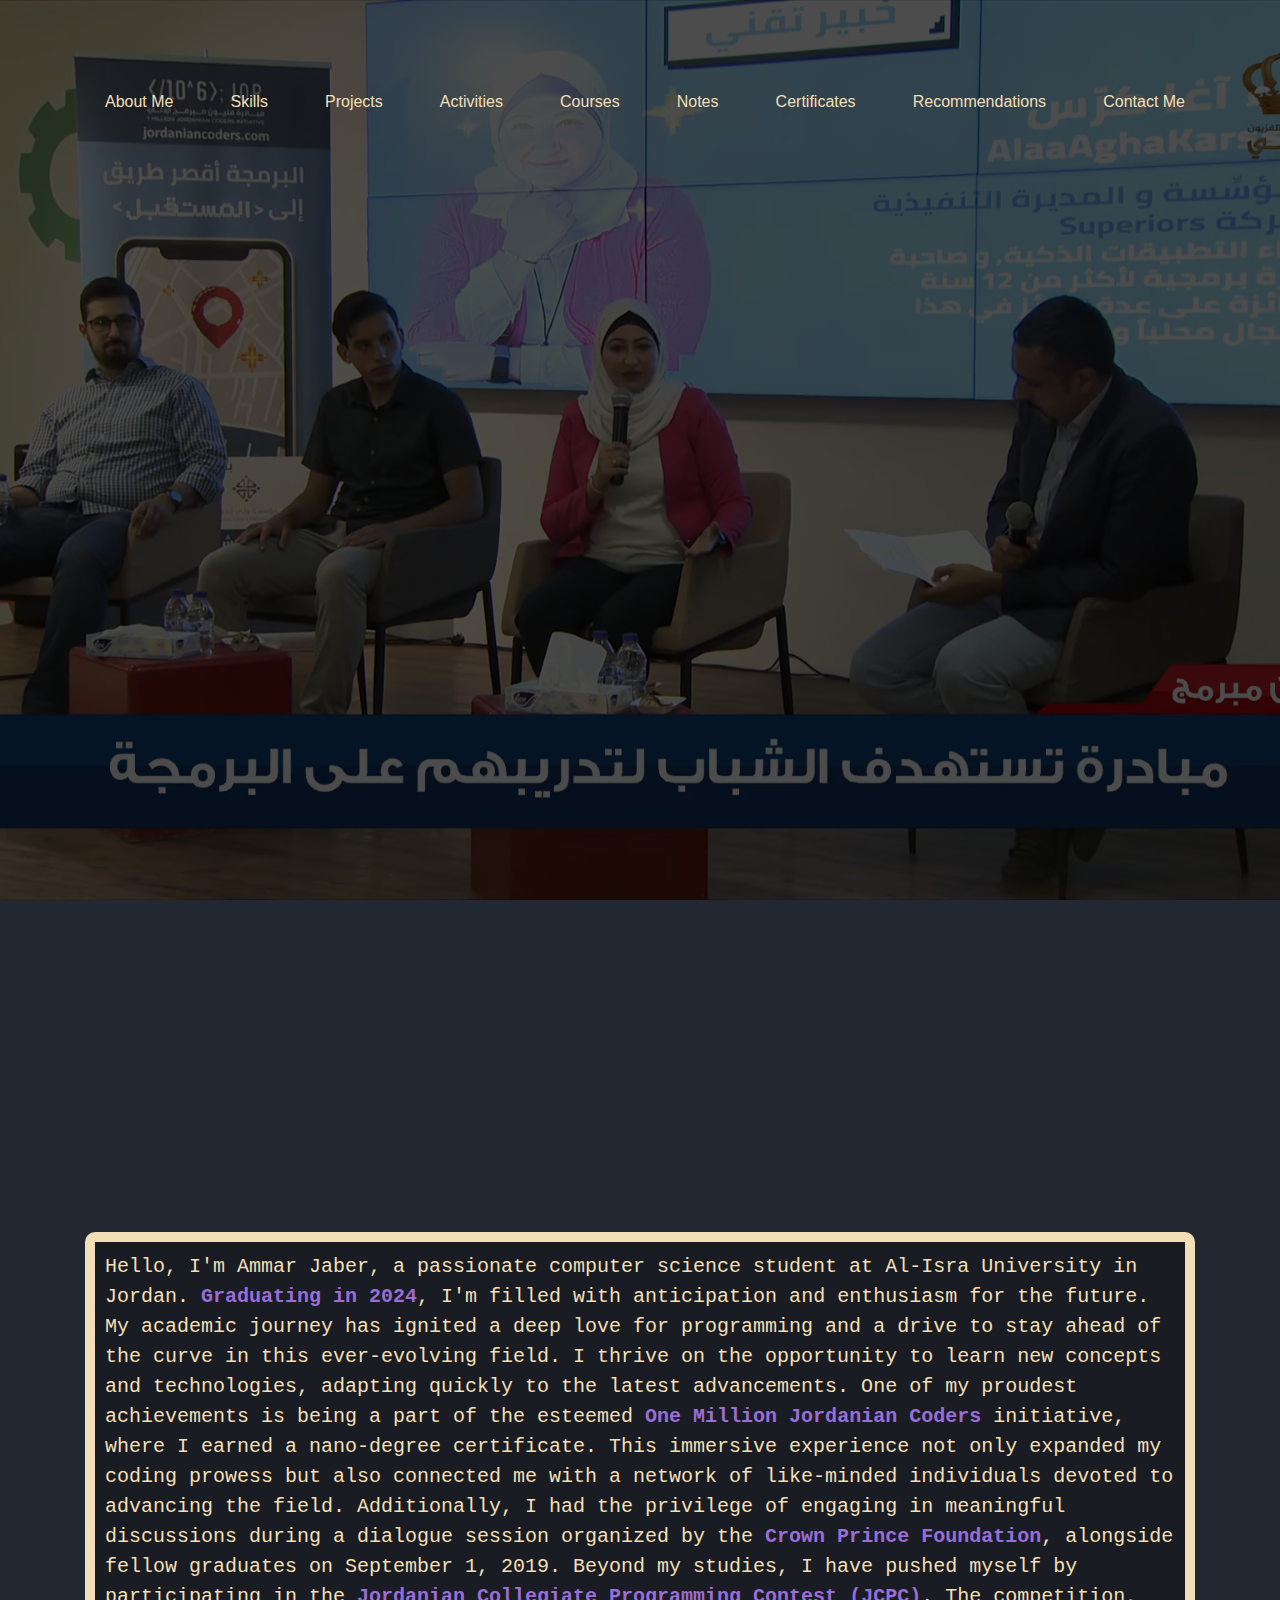
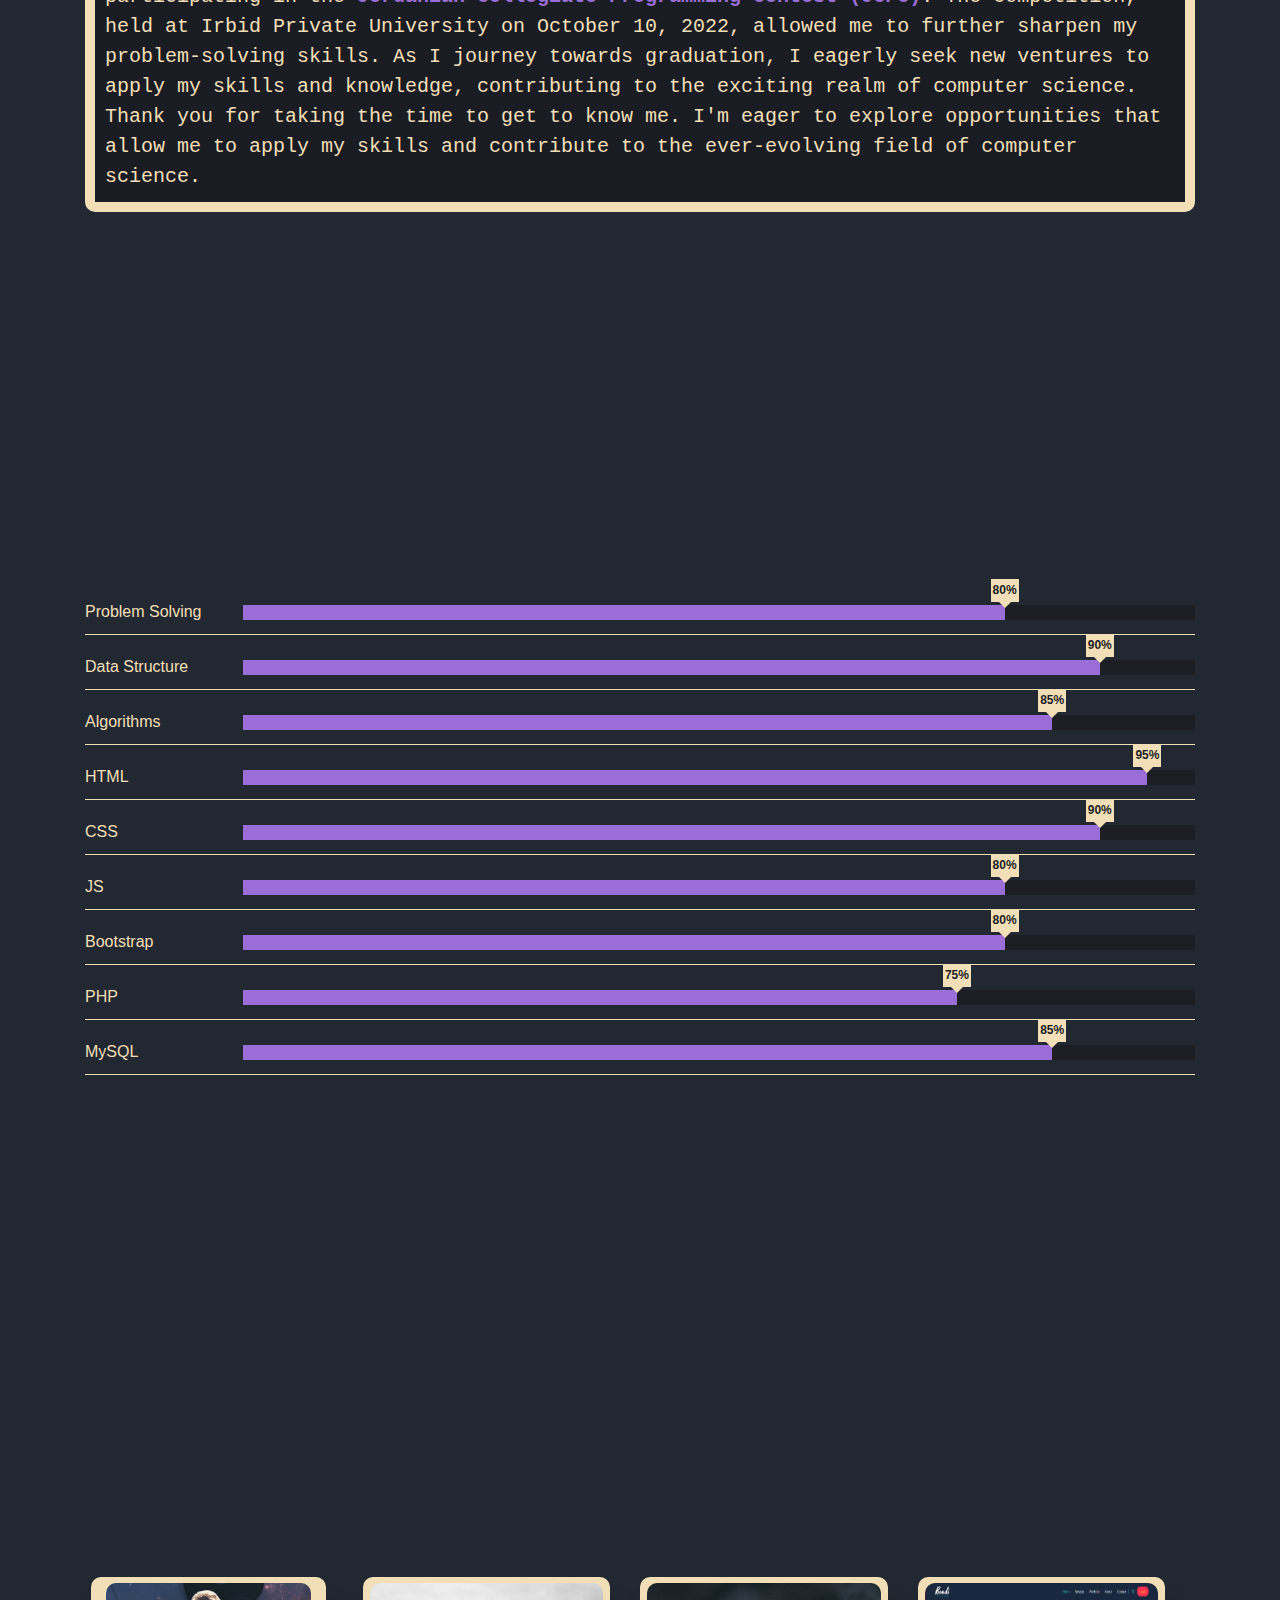
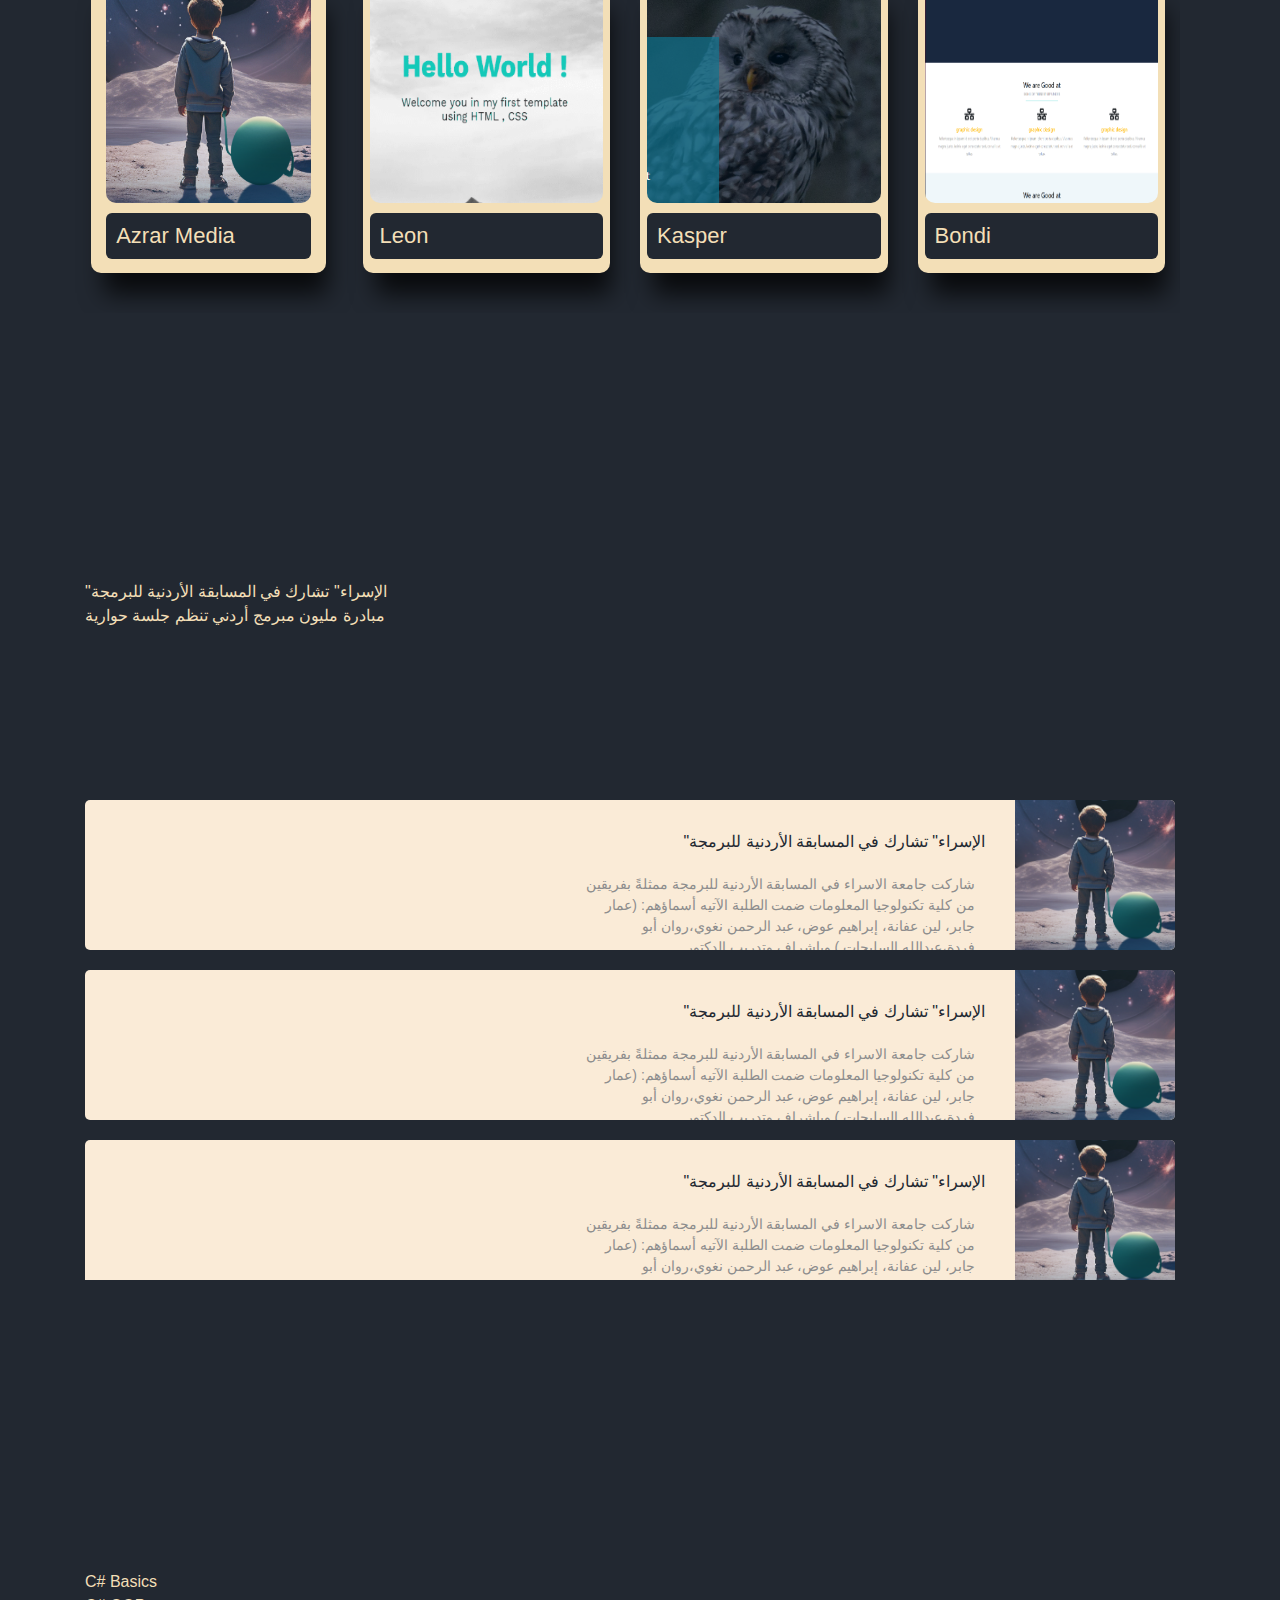
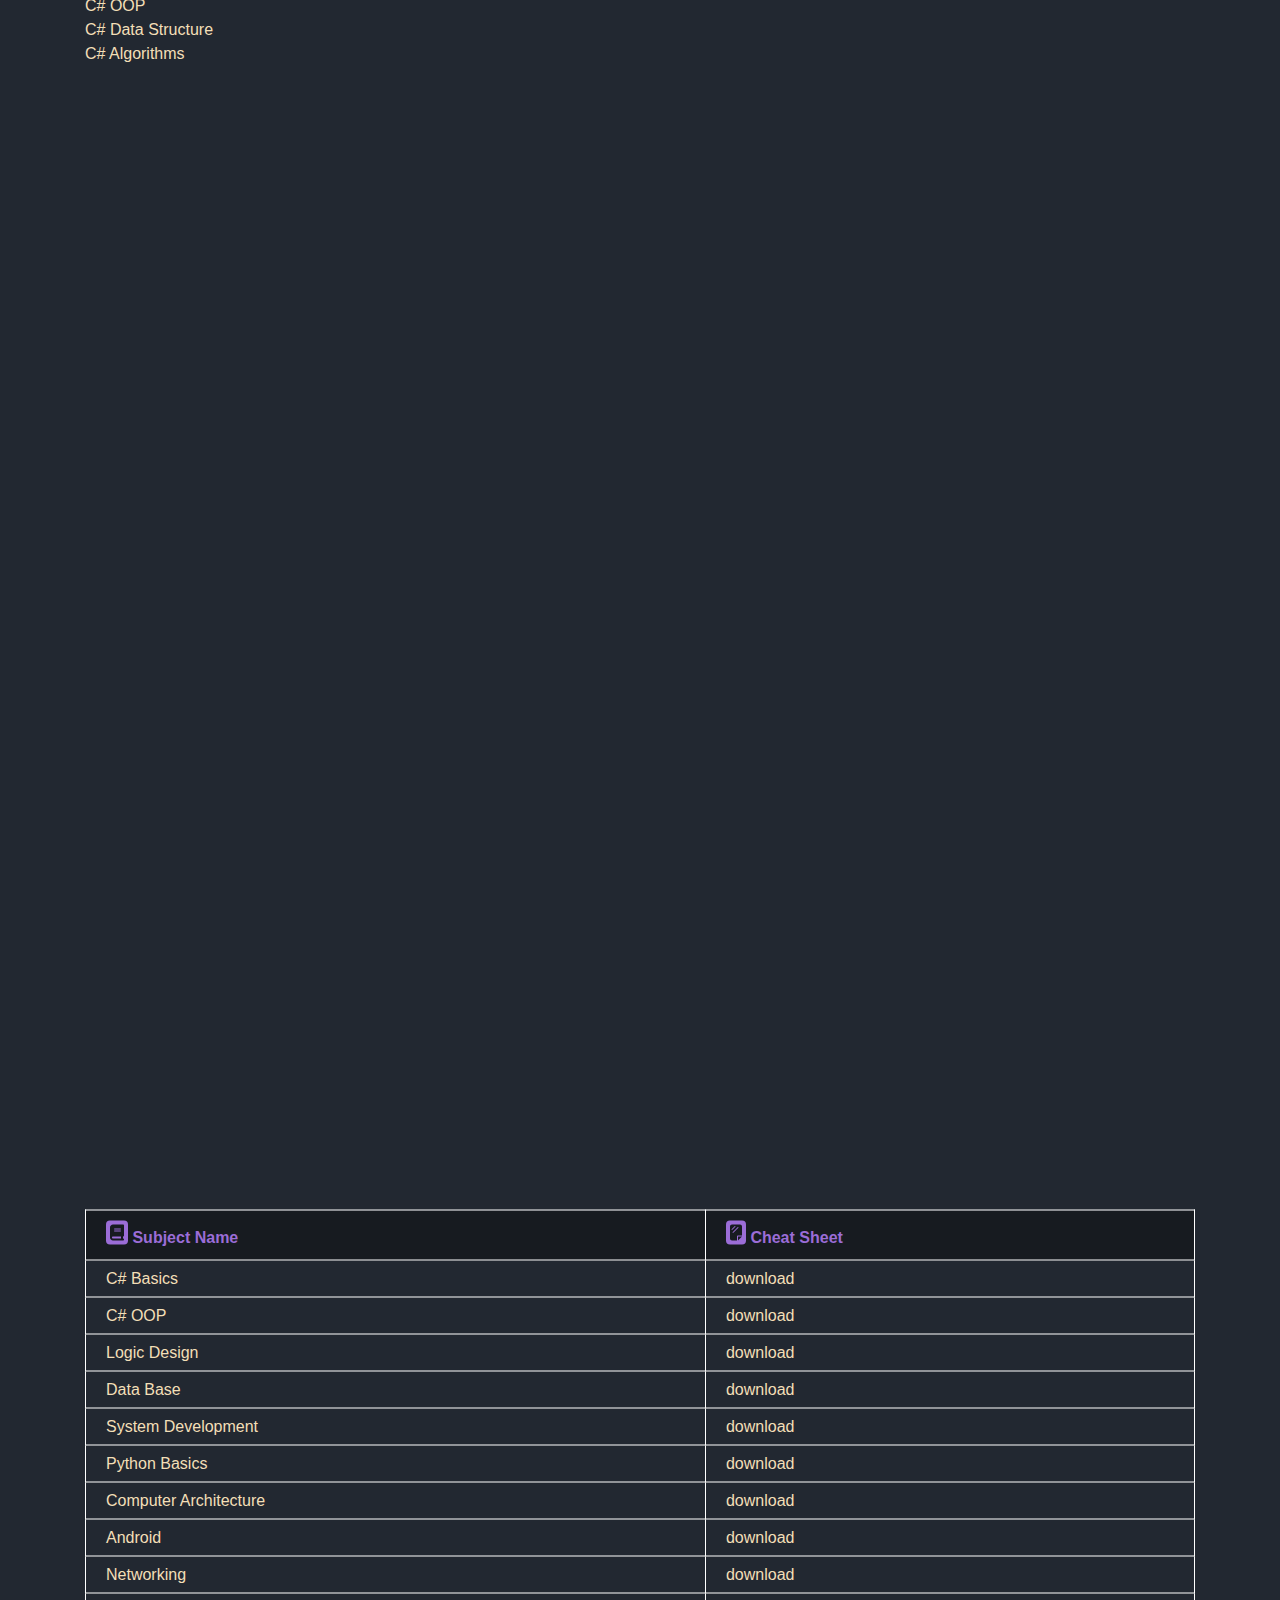
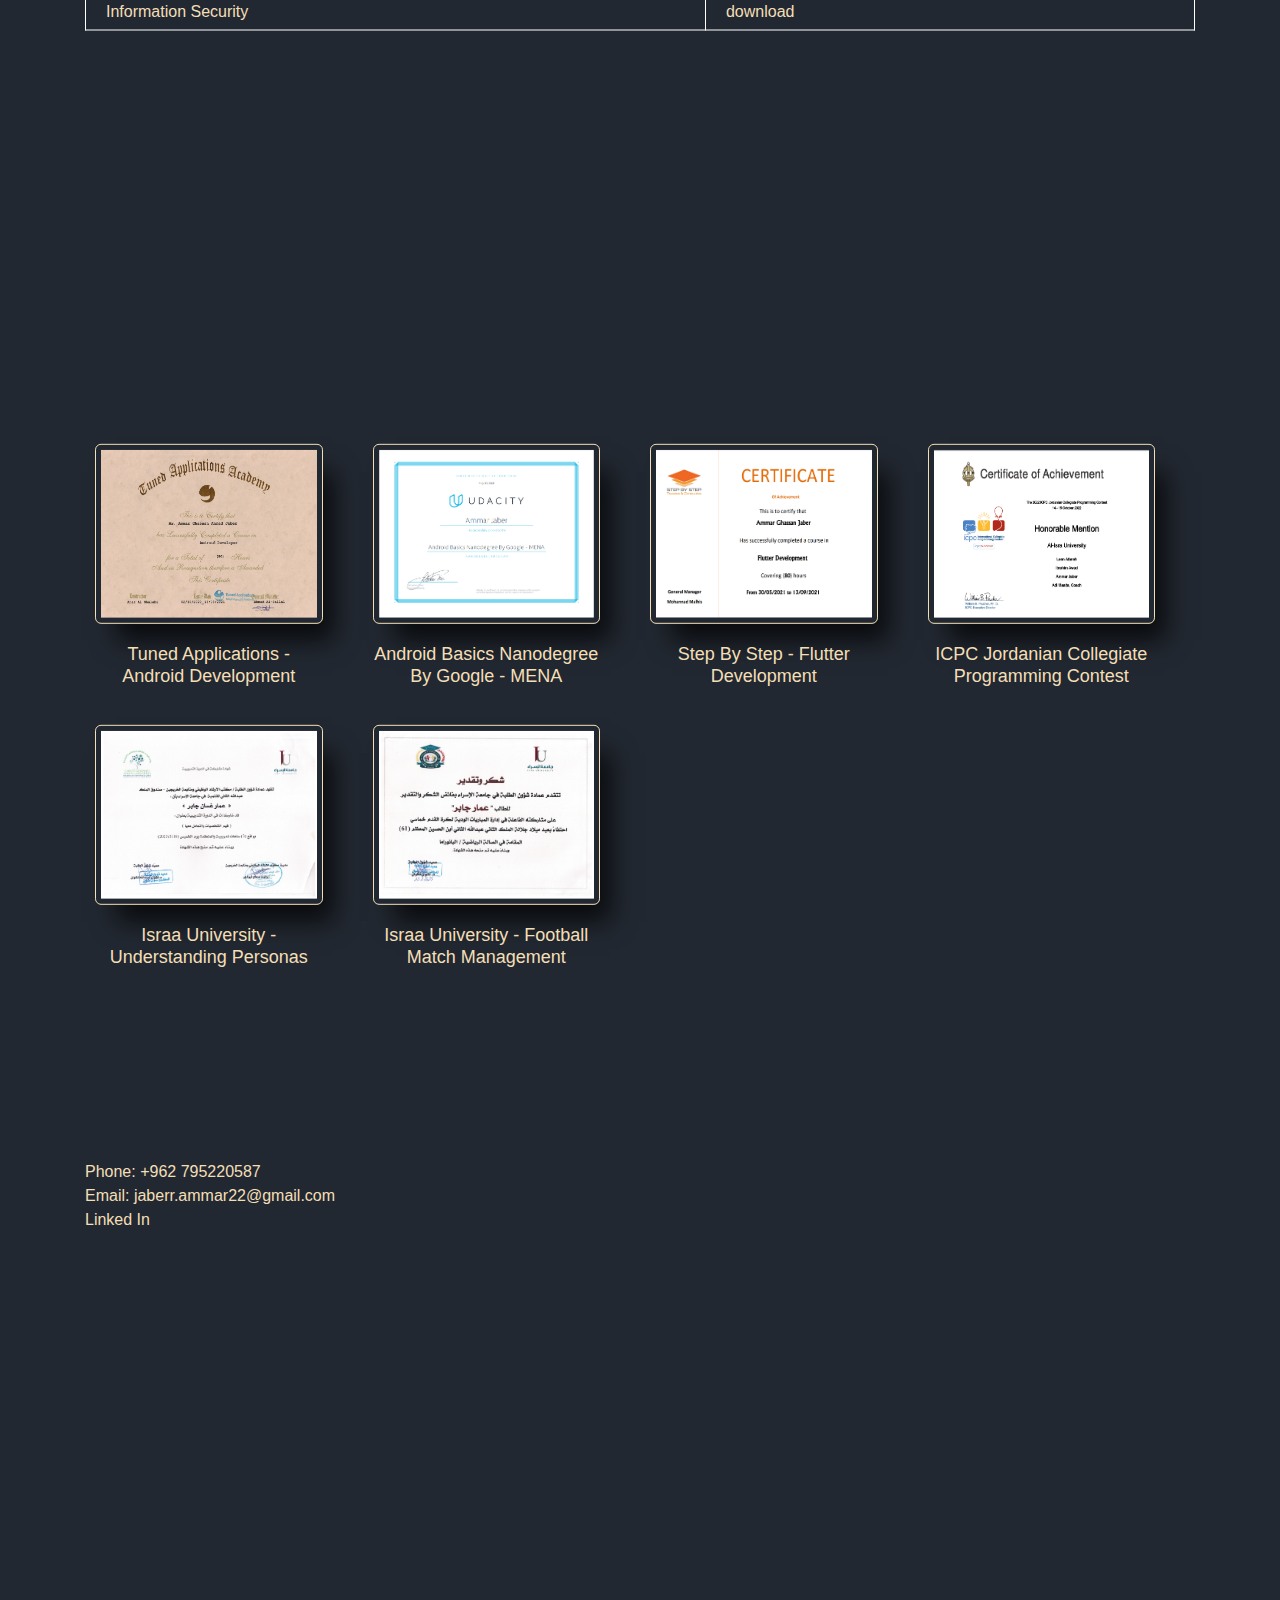
==== index.html @ 4c83b0de "add files" ====
<!DOCTYPE html>
<html lang="en" dir="ltr">
  <head>
    <meta charset="UTF-8" />
    <meta name="viewport" content="width=device-width, initial-scale=1.0" />
    <!-- Global -->
    <link rel="stylesheet" href="./css/global.css" />
    <!-- Header -->
    <link rel="stylesheet" href="./css/header/header.css" />
    <!-- Sections -->
    <link rel="stylesheet" href="./css/sections/about-me.css" />
    <link rel="stylesheet" href="./css/sections/activities.css" />
    <link rel="stylesheet" href="./css/sections/certificates.css" />
    <link rel="stylesheet" href="./css/sections/contact-me.css" />
    <link rel="stylesheet" href="./css/sections/courses.css" />
    <link rel="stylesheet" href="./css/sections/notes.css" />
    <link rel="stylesheet" href="./css/sections/projects.css" />
    <link rel="stylesheet" href="./css/sections/skills.css" />
    <!-- Bootstrap -->
    <link rel="stylesheet" href="./css/bootstrap/bootstrap.min.css" />
    <link rel="stylesheet" href="./css/bootstrap/bootstrap.min.css.map" />
    <!-- Font Awesome -->
    <link rel="stylesheet" href="./css/font-awesom/all.min.css" />
    <!-- Google Fonts -->
    <link rel="preconnect" href="https://fonts.googleapis.com" />
    <link rel="preconnect" href="https://fonts.gstatic.com" crossorigin />
    <link
      href="https://fonts.googleapis.com/css2?family=Titillium+Web:wght@200;300;400;600;700;900&display=swap"
      rel="stylesheet"
    />
    <title>Ammar Jaber</title>
  </head>
  <body>
    <div class="header">
      <div class="image-slider">
        <div class="overlay"></div>
      </div>
      <ul class="menu container">
        <li onclick="currentSection(this)">
          <a href="#about-me">About Me</a>
        </li>
        <li onclick="currentSection(this)">
          <a href="/index.html#skills">Skills</a>
        </li>
        <li onclick="currentSection(this)">
          <a href="/index.html#projects">Projects</a>
        </li>
        <li onclick="currentSection(this)">
          <a href="/index.html#activities">Activities</a>
        </li>
        <li onclick="currentSection(this)">
          <a href="/index.html#courses">Courses</a>
        </li>
        <li onclick="currentSection(this)">
          <a href="/index.html#notes">Notes</a>
        </li>
        <li onclick="currentSection(this)">
          <a href="/index.html#certificates">Certificates</a>
        </li>
        <li onclick="currentSection(this)">
          <a href="/index.html#recommendations">Recommendations</a>
        </li>
        <li onclick="currentSection(this)">
          <a href="/index.html#contact-me">Contact Me</a>
        </li>
      </ul>
      <div class="menu-icon-cont">
        <span class="menu-icon">
          <i
            class="menu-icon-i fa-solid fa-bars fa-xl"
            onclick="openMenu(this)"
          ></i>
        </span>
        <ul class="phone-menu container">
          <li onclick="closeMenu()">
            <a class="active" href="/index.html#about-me">About Me</a>
          </li>
          <li onclick="closeMenu()"><a href="/index.html#skills">Skills</a></li>
          <li onclick="closeMenu()">
            <a href="/index.html#activities">Activities</a>
          </li>
          <li onclick="closeMenu()">
            <a href="/index.html#projects">Projects</a>
          </li>
          <li onclick="closeMenu()">
            <a href="/index.html#courses">Courses</a>
          </li>
          <li onclick="closeMenu()"><a href="/index.html#notes">Notes</a></li>
          <li onclick="closeMenu()">
            <a href="/index.html#certificates">Certificates</a>
          </li>
          <li onclick="closeMenu()">
            <a href="/index.html#recommendations">Recommendations</a>
          </li>
          <li onclick="closeMenu()">
            <a href="/index.html#contact-me">Contact Me</a>
          </li>
        </ul>
      </div>

      <div class="container"></div>
    </div>
    <div class="container">
      <div class="content">
        <div class="about-me" id="about-me">
          <code>
            <p>
              Hello, I'm Ammar Jaber, a passionate computer science student at
              Al-Isra University in Jordan.
              <span><b>Graduating in 2024</b></span
              >, I'm filled with anticipation and enthusiasm for the future. My
              academic journey has ignited a deep love for programming and a
              drive to stay ahead of the curve in this ever-evolving field. I
              thrive on the opportunity to learn new concepts and technologies,
              adapting quickly to the latest advancements. One of my proudest
              achievements is being a part of the esteemed
              <span><b>One Million Jordanian Coders</b></span> initiative, where
              I earned a nano-degree certificate. This immersive experience not
              only expanded my coding prowess but also connected me with a
              network of like-minded individuals devoted to advancing the field.
              Additionally, I had the privilege of engaging in meaningful
              discussions during a dialogue session organized by the
              <span><b>Crown Prince Foundation</b></span
              >, alongside fellow graduates on September 1, 2019. Beyond my
              studies, I have pushed myself by participating in the
              <span><b>Jordanian Collegiate Programming Contest (JCPC)</b></span
              >. The competition, held at Irbid Private University on October
              10, 2022, allowed me to further sharpen my problem-solving skills.
              As I journey towards graduation, I eagerly seek new ventures to
              apply my skills and knowledge, contributing to the exciting realm
              of computer science. Thank you for taking the time to get to know
              me. I'm eager to explore opportunities that allow me to apply my
              skills and contribute to the ever-evolving field of computer
              science.
            </p>
          </code>
        </div>
        <div class="skills" id="skills">
          <div class="inner-skills">
            <div class="skill-row">
              <div class="skill-name">Problem Solving</div>
              <div class="skill">
                <div class="skill-range-1"></div>
              </div>
            </div>
            <div class="skill-row">
              <div class="skill-name">Data Structure</div>
              <div class="skill">
                <div class="skill-range-2"></div>
              </div>
            </div>
            <div class="skill-row">
              <div class="skill-name">Algorithms</div>
              <div class="skill">
                <div class="skill-range-3"></div>
              </div>
            </div>
            <div class="skill-row">
              <div class="skill-name">HTML</div>
              <div class="skill">
                <div class="skill-range-4"></div>
              </div>
            </div>
            <div class="skill-row">
              <div class="skill-name">CSS</div>
              <div class="skill">
                <div class="skill-range-5"></div>
              </div>
            </div>
            <div class="skill-row">
              <div class="skill-name">JS</div>
              <div class="skill">
                <div class="skill-range-6"></div>
              </div>
            </div>
            <div class="skill-row">
              <div class="skill-name">Bootstrap</div>
              <div class="skill">
                <div class="skill-range-7"></div>
              </div>
            </div>
            <div class="skill-row">
              <div class="skill-name">PHP</div>
              <div class="skill">
                <div class="skill-range-8"></div>
              </div>
            </div>
            <div class="skill-row">
              <div class="skill-name">MySQL</div>
              <div class="skill">
                <div class="skill-range-9"></div>
              </div>
            </div>
          </div>
        </div>
        <div class="projects" id="projects">
          <div class="inner-projects">
            <div class="row">
              <div
                onclick="projectClicked('https://fanciful-brigadeiros-0fa42f.netlify.app')"
                class="project-card col-xl-3 col-lg-4 col-md-6 col-sm-6 col-12"
              >
                <div class="inner-project-card container">
                  <img
                    class="img-fluid"
                    src="/Assets/Images/projects/azrar-media.png"
                    alt="azrar-media-image"
                  />
                  <h3>Azrar Media</h3>
                  <ol type="1">
                    <li>HTML</li>
                    <li>CSS</li>
                    <li>JS</li>
                    <li>Bootstrap</li>
                  </ol>
                </div>
              </div>
              <div
                onclick="projectClicked('https://animated-figolla-94b164.netlify.app')"
                class="project-card col-xl-3 col-lg-4 col-md-6 col-sm-6 col-12"
              >
                <div class="inner-project-card">
                  <img
                    class="img-fluid"
                    src="/Assets/Images/projects/leon.png"
                    alt="Leon-image"
                  />
                  <h3>Leon</h3>
                  <ol type="1">
                    <li>HTML</li>
                    <li>CSS</li>
                  </ol>
                </div>
              </div>
              <div
                onclick="projectClicked('https://singular-mermaid-2c8b71.netlify.app')"
                class="project-card col-xl-3 col-lg-4 col-md-6 col-sm-6 col-12"
              >
                <div class="inner-project-card">
                  <img
                    class="img-fluid"
                    src="/Assets/Images/projects/kasper.png"
                    alt="Kasper-image"
                  />
                  <h3>Kasper</h3>
                  <ol type="1">
                    <li>HTML</li>
                    <li>CSS</li>
                  </ol>
                </div>
              </div>
              <div
                onclick="projectClicked('https://stellular-halva-2a69dc.netlify.app')"
                class="project-card col-xl-3 col-lg-4 col-md-6 col-sm-6 col-12"
              >
                <div class="inner-project-card">
                  <img
                    class="img-fluid"
                    src="/Assets/Images/projects/bondi.png"
                    alt="Bondi-image"
                  />
                  <h3>Bondi</h3>
                  <ol type="1">
                    <li>HTML</li>
                    <li>CSS</li>
                    <li>Bootstrap</li>
                  </ol>
                </div>
              </div>
              <div
                onclick="projectClicked('https://leafy-taiyaki-46a8ef.netlify.app')"
                class="project-card col-xl-3 col-lg-4 col-md-6 col-sm-6 col-12"
              >
                <div class="inner-project-card">
                  <img
                    class="img-fluid"
                    src="/Assets/Images/projects/to do list.png"
                    alt="ToDoList-image"
                  />
                  <h3>To-Do-List</h3>
                  <ol type="1">
                    <li>HTML</li>
                    <li>CSS</li>
                    <li>JS</li>
                  </ol>
                </div>
              </div>
              <div
                onclick="projectClicked('https://fascinating-cobbler-fd1cc3.netlify.app')"
                class="project-card col-xl-3 col-lg-4 col-md-6 col-sm-6 col-12"
              >
                <div class="inner-project-card">
                  <img
                    class="img-fluid"
                    src="/Assets/Images/projects/survey.png"
                    alt="Survey-image"
                  />
                  <h3>Survey</h3>
                  <ol type="1">
                    <li>HTML</li>
                    <li>CSS</li>
                    <li>JS</li>
                  </ol>
                </div>
              </div>
            </div>
          </div>
        </div>
        <div class="activities" id="activities">
          <div class="inner-activities">
            <div class="col-12">
              <div class="activity-card row">
                <div class="activity-content">
                  <a
                    target="_blank"
                    href="https://www.iu.edu.jo/index.php/ar/all-news/1255002867-iu-isra-0101010101"
                    >"الإسراء" تشارك في المسابقة الأردنية للبرمجة</a
                  >
                  <p>
                    شاركت جامعة الاسراء في المسابقة الأردنية للبرمجة ممثلةً
                    بفريقين من كلية تكنولوجيا المعلومات ضمت الطلبة الآتيه
                    أسماؤهم: (عمار جابر، لين عفانة، إبراهيم عوض، عبد الرحمن
                    نغوي،روان أبو فردة،عبدالله السليحات ) وبإشراف وتدريب الدكتور
                  </p>
                </div>
                <div class="activity-image img-fluid">
                  <img src="./Assets/Images/projects/azrar-media.png" alt="" />
                </div>
              </div>
              <div class="activity-card row">
                <div class="activity-content">
                  <a
                    target="_blank"
                    href="https://www.iu.edu.jo/index.php/ar/all-news/1255002867-iu-isra-0101010101"
                    >"الإسراء" تشارك في المسابقة الأردنية للبرمجة</a
                  >
                  <p>
                    شاركت جامعة الاسراء في المسابقة الأردنية للبرمجة ممثلةً
                    بفريقين من كلية تكنولوجيا المعلومات ضمت الطلبة الآتيه
                    أسماؤهم: (عمار جابر، لين عفانة، إبراهيم عوض، عبد الرحمن
                    نغوي،روان أبو فردة،عبدالله السليحات ) وبإشراف وتدريب الدكتور
                  </p>
                </div>
                <div class="activity-image img-fluid">
                  <img src="./Assets/Images/projects/azrar-media.png" alt="" />
                </div>
              </div>
              <div class="activity-card row">
                <div class="activity-content">
                  <a
                    target="_blank"
                    href="https://www.iu.edu.jo/index.php/ar/all-news/1255002867-iu-isra-0101010101"
                    >"الإسراء" تشارك في المسابقة الأردنية للبرمجة</a
                  >
                  <p>
                    شاركت جامعة الاسراء في المسابقة الأردنية للبرمجة ممثلةً
                    بفريقين من كلية تكنولوجيا المعلومات ضمت الطلبة الآتيه
                    أسماؤهم: (عمار جابر، لين عفانة، إبراهيم عوض، عبد الرحمن
                    نغوي،روان أبو فردة،عبدالله السليحات ) وبإشراف وتدريب الدكتور
                  </p>
                </div>
                <div class="activity-image img-fluid">
                  <img src="./Assets/Images/projects/azrar-media.png" alt="" />
                </div>
              </div>
              <div class="activity-card row">
                <div class="activity-content">
                  <a
                    target="_blank"
                    href="https://www.iu.edu.jo/index.php/ar/all-news/1255002867-iu-isra-0101010101"
                    >"الإسراء" تشارك في المسابقة الأردنية للبرمجة</a
                  >
                  <p>
                    شاركت جامعة الاسراء في المسابقة الأردنية للبرمجة ممثلةً
                    بفريقين من كلية تكنولوجيا المعلومات ضمت الطلبة الآتيه
                    أسماؤهم: (عمار جابر، لين عفانة، إبراهيم عوض، عبد الرحمن
                    نغوي،روان أبو فردة،عبدالله السليحات ) وبإشراف وتدريب الدكتور
                  </p>
                </div>
                <div class="activity-image img-fluid">
                  <img src="./Assets/Images/projects/azrar-media.png" alt="" />
                </div>
              </div>
              <div class="activity-card row">
                <div class="activity-content">
                  <a
                    target="_blank"
                    href="https://www.iu.edu.jo/index.php/ar/all-news/1255002867-iu-isra-0101010101"
                    >"الإسراء" تشارك في المسابقة الأردنية للبرمجة</a
                  >
                  <p>
                    شاركت جامعة الاسراء في المسابقة الأردنية للبرمجة ممثلةً
                    بفريقين من كلية تكنولوجيا المعلومات ضمت الطلبة الآتيه
                    أسماؤهم: (عمار جابر، لين عفانة، إبراهيم عوض، عبد الرحمن
                    نغوي،روان أبو فردة،عبدالله السليحات ) وبإشراف وتدريب الدكتور
                  </p>
                </div>
                <div class="activity-image img-fluid">
                  <img src="./Assets/Images/projects/azrar-media.png" alt="" />
                </div>
              </div>
              <div class="activity-card row">
                <div class="activity-content">
                  <a
                    target="_blank"
                    href="https://www.iu.edu.jo/index.php/ar/all-news/1255002867-iu-isra-0101010101"
                    >"الإسراء" تشارك في المسابقة الأردنية للبرمجة</a
                  >
                  <p>
                    شاركت جامعة الاسراء في المسابقة الأردنية للبرمجة ممثلةً
                    بفريقين من كلية تكنولوجيا المعلومات ضمت الطلبة الآتيه
                    أسماؤهم: (عمار جابر، لين عفانة، إبراهيم عوض، عبد الرحمن
                    نغوي،روان أبو فردة،عبدالله السليحات ) وبإشراف وتدريب الدكتور
                  </p>
                </div>
                <div class="activity-image img-fluid">
                  <img src="./Assets/Images/projects/azrar-media.png" alt="" />
                </div>
              </div>
            </div>
          </div>
          <ul>
            <li>
              <a
                target="_blank"
                href="https://www.iu.edu.jo/index.php/ar/all-news/1255002867-iu-isra-0101010101"
                >"الإسراء" تشارك في المسابقة الأردنية للبرمجة</a
              >
            </li>
            <li>
              <a
                target="_blank"
                href="https://www.khaberni.com/news/مبادرة-مليون-مبرمج-أردني-تنظم-جلسة-حوارية-448789"
                >مبادرة مليون مبرمج أردني تنظم جلسة حوارية</a
              >
            </li>
          </ul>
        </div>
        <div class="courses" id="courses">
          <ul>
            <li>C# Basics</li>
            <li>C# OOP</li>
            <li>C# Data Structure</li>
            <li>C# Algorithms</li>
          </ul>
        </div>
        <div class="notes" id="notes">
          <div class="inner-notes">
            <table>
              <tbody>
                <tr>
                  <th><i class="fa-solid fa-book"></i> Subject Name</th>
                  <th><i class="fa-solid fa-sheet-plastic"></i> Cheat Sheet</th>
                </tr>
                <tr>
                  <td>C# Basics</td>
                  <td>
                    <a
                      href="./Assets/notes/C# Basics - Cheat Sheet.docx.pdf"
                      download="C# Basics - Cheat Sheet.docx.pdf"
                      >download</a
                    >
                  </td>
                </tr>
                <tr>
                  <td>C# OOP</td>
                  <td>
                    <a
                      href="./Assets/notes/C# OOP - Cheat Sheet.pdf"
                      download="C# OOP - Cheat Sheet.pdf"
                      >download</a
                    >
                  </td>
                </tr>
                <tr>
                  <td>Logic Design</td>
                  <td>
                    <a
                      href="./Assets/notes/Logic Design - Cheat Sheet.pdf"
                      download="Logic Design - Cheat Sheet.pdf"
                      >download</a
                    >
                  </td>
                </tr>
                <tr>
                  <td>Data Base</td>
                  <td>
                    <a
                      href="./Assets/notes/Database 1 - Cheat Sheet.pdf"
                      download="Database 1 - Cheat Sheet.pdf"
                      >download</a
                    >
                  </td>
                </tr>
                <tr>
                  <td>System Development</td>
                  <td>
                    <a
                      href="./Assets/notes/System Development Lifecycle - Cheat Sheet.pdf"
                      download="System Development Lifecycle - Cheat Sheet.pdf"
                      >download</a
                    >
                  </td>
                </tr>
                <tr>
                  <td>Python Basics</td>
                  <td>
                    <a
                      href="./Assets/notes/Python - Cheat Sheet.pdf"
                      download="Python - Cheat Sheet.pdf"
                      >download</a
                    >
                  </td>
                </tr>
                <tr>
                  <td>Computer Architecture</td>
                  <td>
                    <a
                      href="./Assets/notes/Computer Architecture - Cheat Sheet .pdf"
                      download="Computer Architecture - Cheat Sheet .pdf"
                      >download</a
                    >
                  </td>
                </tr>
                <tr>
                  <td>Android</td>
                  <td>
                    <a
                      href="./Assets/notes/Android - Cheat Sheet.pdf"
                      download="Android - Cheat Sheet.pdf"
                      >download</a
                    >
                  </td>
                </tr>
                <tr>
                  <td>Networking</td>
                  <td>
                    <a
                      href="./Assets/notes/Networking - Cheat Sheet.pdf"
                      download="Networking - Cheat Sheet.pdf"
                      >download</a
                    >
                  </td>
                </tr>
                <tr>
                  <td>Information Security</td>
                  <td>
                    <a
                      href="./Assets/notes/Information Security - Cheat Sheet.docx.pdf"
                      download="Information Security - Cheat Sheet.docx.pdf"
                      >download</a
                    >
                  </td>
                </tr>
              </tbody>
            </table>
          </div>
        </div>
        <div class="certificates" id="certificates">
          <div class="inner-certificates">
            <div class="row">
              <a
                class="certificate-card col-xl-3 col-lg-4 col-md-6 col-sm-12 col-12"
                href="/Assets/Images/Certificates/Touned Applications.jpeg"
                download="Touned Applications.jpeg"
                ><div>
                  <img
                    class="img-fluid"
                    src="./Assets/Images/Certificates/Touned Applications.jpeg"
                    alt="Tuned-Application-Certificate"
                  />
                  <h3>Tuned Applications - Android Development</h3>
                </div></a
              >
              <a
                class="certificate-card col-xl-3 col-lg-4 col-md-6 col-sm-12 col-12"
                href="/Assets/Images/Certificates/ABND degree .pdf"
                download="ABND degree .pdf"
                ><div>
                  <img
                    class="img-fluid"
                    src="./Assets/Images/Certificates/udacity.png"
                    alt="Android Basics Nanodegree By Google - MENA"
                  />
                  <h3>Android Basics Nanodegree By Google - MENA</h3>
                </div></a
              >
              <a
                class="certificate-card col-xl-3 col-lg-4 col-md-6 col-sm-12 col-12"
                href="/Assets/Images/Certificates/step-by-step.pdf"
                download="step-by-step.pdf"
                ><div>
                  <img
                    class="img-fluid"
                    src="./Assets/Images/Certificates/step-by-step.png"
                    alt="Step By Step - Flutter Development"
                  />
                  <h3>Step By Step - Flutter Development</h3>
                </div></a
              >
              <a
                class="certificate-card col-xl-3 col-lg-4 col-md-6 col-sm-12 col-12"
                href="/Assets/Images/Certificates/2023-ICPC Jordanian CPC-PLACE.pdf"
                download="2023-ICPC Jordanian CPC-PLACE.pdf"
                ><div>
                  <img
                    class="img-fluid"
                    src="./Assets/Images/Certificates/jcpc.png"
                    alt="Tuned-Application-Certificate"
                  />
                  <h3>ICPC Jordanian Collegiate Programming Contest</h3>
                </div></a
              >
              <a
                class="certificate-card col-xl-3 col-lg-4 col-md-6 col-sm-12 col-12"
                href="/Assets/Images/Certificates/Understanding Personas.jpeg"
                download="Understanding Personas.jpeg"
                ><div>
                  <img
                    class="img-fluid"
                    src="./Assets/Images/Certificates/Understanding Personas.jpeg"
                    alt="Tuned-Application-Certificate"
                  />
                  <h3>Israa University - Understanding Personas</h3>
                </div></a
              >
              <a
                class="certificate-card col-xl-3 col-lg-4 col-md-6 col-sm-12 col-12"
                href="/Assets/Images/Certificates/Football Match Management.jpeg"
                download="Football Match Management.jpeg"
                ><div>
                  <img
                    class="img-fluid"
                    src="./Assets/Images/Certificates/Football Match Management.jpeg"
                    alt="Football-Match-Management-Certificate"
                  />
                  <h3>Israa University - Football Match Management</h3>
                </div></a
              >
            </div>
          </div>
        </div>
        <div class="recommendations" id="recommendations"></div>
        <div class="contact-me" id="contact-me">
          <ul>
            <li>Phone: +962 795220587</li>
            <li>Email: jaberr.ammar22@gmail.com</li>
            <li>Linked In</li>
          </ul>
        </div>
      </div>
      <div class="go-up">
        <i class="fa-solid fa-angle-up"></i>
      </div>
    </div>
    <!-- Bootstrap -->
    <script src="./js/bootstrap/bootstrap.min.js"></script>
    <script src="./js/bootstrap/bootstrap.min.js.map"></script>
    <!-- Font Awesome -->
    <script src="./js/font-awesom/all.min.js"></script>
    <!-- Image Slider -->
    <script>
      let backImage = document.getElementsByClassName("image-slider")[0];
      let i = 0;
      let images = [];
      let slideTime = 12000; // 3 seconds

      images[0] = "/Assets/Images/header/me-1.png";
      images[1] = "/Assets/Images/header/me-2.jpg";
      images[2] = "/Assets/Images/header/me-3.jpg";
      images[3] = "/Assets/Images/header/me-4.JPG";

      function changePicture() {
        backImage.style.backgroundImage = `url(${images[i]})`;
        if (i < images.length - 1) {
          i++;
        } else {
          i = 0;
        }
        setTimeout(changePicture, slideTime);
      }

      window.onload = changePicture;
    </script>
    <!-- Scroll to up -->
    <script>
      let scrollButton = document.getElementsByClassName("go-up")[0];

      scrollButton.addEventListener("click", function () {
        window.scrollTo(0, 0);
        // window.requestAnimationFrame(scrollToTop);
        let item = document.getElementsByClassName("active")[0];
        active(item);
      });
    </script>
    <!-- Scrollable Menu -->
    <script>
      let menu = document.getElementsByClassName("menu")[0];
      window.onscroll = function () {
        if (window.pageYOffset < 100) {
          menu.classList.remove("menuOnScroll");
          scrollButton.style.display = "none";
        } else {
          menu.classList.add("menuOnScroll");
          scrollButton.style.display = "block";
          scrollButton.style.transition = "0.3s";
        }
      };
    </script>
    <!-- Phone Menu -->
    <script>
      let phoneMenu = document.getElementsByClassName("phone-menu")[0];
      let isOpen = false;
      let closeMenu = function () {
        let icon = document.getElementsByClassName("menu-icon-i")[0];
        icon.classList.toggle("fa-bars");
        icon.classList.add("fa-xl");
        phoneMenu.style.display = "none";
        isOpen = false;
      };
      let openMenu = function (icon) {
        if (!isOpen) {
          icon.classList.toggle("fa-x");
          icon.classList.remove("fa-xl");
          phoneMenu.style.display = "flex";
          isOpen = true;
        } else {
          icon.classList.toggle("fa-bars");
          icon.classList.add("fa-xl");
          phoneMenu.style.display = "none";
          isOpen = false;
        }
      };
    </script>
    <!-- Scroll Pages
    <script>
      var pageHeight = window.innerHeight;
      var isAnimating = false;
      document.body.style.transform = "translate3d(0px,0px,0px)";

      document.addEventListener("scroll", function (e) {
        document.body.scrollTop = 0;
      });
      document.addEventListener("wheel", wheelListener);

      function wheelListener(e) {
        if (e.deltaY > 0) {
          scrollPage(-pageHeight);
        } else {
          scrollPage(+pageHeight);
        }
      }

      function scrollPage(scrollSize) {
        if (isAnimating) {
          return;
        }
        isAnimating = true;
        var yPos = getNewYPos(scrollSize);
        document.body.style.transform = "translate3d(0px," + yPos + ",0px)";
      }

      function getNewYPos(add) {
        var oldYPos = document.body.style.transform.split(",")[1];
        oldYPos = parseInt(oldYPos.replace(/px/, ""));
        var newYPos = oldYPos + add;
        if (newYPos > 0) {
          isAnimating = false;
        }
        return Math.min(0, newYPos) + "px";
      }

      document.body.addEventListener("transitionend", function () {
        setTimeout(function () {
          isAnimating = false;
        }, 500);
        document.addEventListener("wheel", wheelListener);
      });
    </script> -->
    <!-- active section -->
    <script>
      let active = function (item) {
        var result = [],
          node = item.parentNode.firstChild;
        while (node) {
          if (node !== this && node.nodeType === Node.ELEMENT_NODE)
            result.push(node);
          node = node.nextElementSibling || node.nextSibling;
        }
        for (let i = 0; i < result.length; i++) {
          if (result[i].classList.contains("active")) {
            result[i].classList.remove("active");
          }
        }
      };
      let currentSection = function (item) {
        active(item);
        item.classList.add("active");
      };
    </script>
    <!-- onload -->
    <script>
      window.addEventListener("load", (event) => {
        let menu = document.getElementsByClassName("menu")[0];
        if (window.pageYOffset < 100) {
          menu.classList.remove("menuOnScroll");
          scrollButton.style.display = "none";
        } else {
          menu.classList.add("menuOnScroll");
          scrollButton.style.display = "block";
          scrollButton.style.transition = "0.3s";
        }
      });
    </script>
    <!-- Projects OnClick -->
    <script>
      let projectClicked = function (url) {
        window.open(url);
      };
    </script>
  </body>
</html>
---- css/global.css ----
:root{
    /* Constants */
    --fHeader:90px;
    --fParagraph:16px;
    --mainColor: #222831;
    --secondColor:#f3dfb7;
    --thirdColor: #9b6dd7;
}
html{
  scroll-behavior: smooth;
}
body{
    margin: 0;
    padding:0;
    font-family: 'Titillium Web', sans-serif;
    background-color: var(--mainColor) !important;
    color: #f3dfb7 !important;
    /* Scroll */
    /* transform: translate3d(0px, 0px, 0px);
    transition: all 700ms ease; */
}
@media (min-width:1000px) {
  body{
    overflow: hidden;
}
}
ul{
    list-style-type: none;
    padding-left: 0;
}

a{
    color: #f3dfb7 !important;
    text-decoration: none !important;
}
/* Custom Scroll Bar */
/* width */
::-webkit-scrollbar {
    width: 10px;
  }
  
  /* Track */
  ::-webkit-scrollbar-track {
    background: #f1f1f1;
  }
  
  /* Handle */
  ::-webkit-scrollbar-thumb {
    background: var(--secondColor);
  }
  
  /* Handle on hover */
  ::-webkit-scrollbar-thumb:hover {
    background: #555;
  }
  .go-up{
    position: fixed;
    bottom: 75px;
    right: 75px;
    border: 1px solid var(--secondColor);
    padding: 10px 14px;
    cursor: pointer;
    display: none;
  }
@media (max-width:500px) {
  .go-up{
    bottom: 21px;
    right: 21px;
    padding: 5px 8px;
  }
}
---- css/header/header.css ----
:root{
    /* Constants */
    --fHeader:90px;
    --fParagraph:16px;
    --mainColor: #222831;
    --secondColor:#f3dfb7;
    --thirdColor: #9b6dd7;
}
.header{
    height: 100vh;
}
@media (min-width:700px) {
    .header{
        margin: 90px 0px;
    }
}

.header .image-slider{
    z-index: -1000;
    position: absolute;
    left: 0;
    top: 0;
    height: 100vh;
    width: 100%;
    background-image:url() ;
    background-repeat: no-repeat;
    background-size: cover;
    background-position: center top;
    transition: .8s;
}
.header .image-slider .overlay{
    position: absolute;
    left: 0;
    top: 0;
    height: 100vh;
    width: 100%;
    background: rgba(0,0,0,0.7);
}
@media (max-width: 999px) {
    .header .menu{
        display: none;
    }
    .menu-icon-cont{
        background-color: #101316 !important;
        display: flex;
        position: fixed;
        left: 50%;
        transform: translateX(-50%);
        z-index: 10000;
        flex-direction: column;
        align-items: end;
        justify-content: end;
        background-color: var(--mainColor);
        padding: 15px 15px;
        width: 100%;
        top: 0;
    }
    .menu-icon-cont svg {
        cursor: pointer;
    }
    .header{
        margin: 30px 0px;
    }
    .phone-menu{
        display: none;
        flex-direction: column;
        column-gap: 4px;
        transition: .3s;
        
    }
    .phone-menu li{
        margin-top: 15px;
        margin-left: -15px;
        cursor: pointer;
        border-left: 2px solid var(--secondColor);
        width: 100%;
    }
    .phone-menu li a{
        margin-left: 15px;
        width: 113px;
        display: flex;
        padding-right: 88%;
        width:100%;
    }
    .phone-menu li:hover{
        background-color: #1e232a;
        border-radius: 6px;
        padding: 5px 10px;
        transition: .3s;

    }
}
.container{
    width: 95% !important;
}


@media (min-width: 1000px) {
    .menu-icon-cont{
        display: none;
    }
    .phone-menu{
        display: none;
    }
    .header .menu{
        display: flex;
        flex-direction: row;
        justify-content: space-between;
        align-items: center;
        border-radius: 10px;
        top: 17px;
    }
}

.header .menu li{
    margin-left: 10px;
}
.header .menu li a{
    padding: 5px 10px;
}
.header .menu li:not(.active) a:hover{
   border: 1px solid #f3dfb7 !important;
   border-radius: 4px;
   transition: .8s;
}
.active{
    border: 1px solid rgb(243, 223, 183);
    transition: all 0.8s ease 0s;
    color: rgb(243, 223, 183) !important;
    border-radius: 5px;
    background-color: #9b6dd7;
}

/* On Scroll Header Design */
.menuOnScroll{
    background-color: #101316;
    z-index: 10000;
    padding: 20px;
    position: fixed;
    top: 0;
    left: 50%;
    transform: translateX(-50%);
}
---- css/sections/about-me.css ----
.about-me{
    position: relative;
    margin-top: 200px;
}

@media (min-width:700px){
    .about-me{
        height: 100vh;
        margin-top: 0px;
    }
    .about-me code{
        position: absolute;
        top: 50%;
        transform: translateY(-50%);
    }
}

.about-me code p{
    background-color: #191d23;
    padding: 10px;
    border: 10px solid #f3dfb7;
    border-radius: 10px;
    font-size: 20px;
}
@media (max-width:600px){
    .about-me code p{    
        font-size: 16px;
    }
}
.about-me p span{
    color: #9b6dd7;
}
.about-me code{
    color: #f3dfb7;
}
---- css/sections/activities.css ----
.activities{
    margin-top: 200px;
    height: 100vh;
    position: relative;
}

@media (min-width:700px){
    .activities{
        height: 100vh;
        margin-top: 0px;
    }
    .activities .inner-activities{
        width: 100%;
        position: absolute;
        top: 50%;
        transform: translateY(-50%);
      }
      .activity-card{
        display: flex;
        flex-direction: row;
        justify-content: end;
        overflow: hidden;

    }
    .activity-card .activity-image img{
        border-top-right-radius: 4px;
        border-bottom-right-radius: 4px;
        width: 160px;
    }
    .activity-card .activity-content{
        margin-right: 30px;
        margin-top: 30px;
        overflow: hidden;
        }
        .activity-content p {
            display: block;
            color: #8d8d8d;
            width: 400px;
            text-align: right;
            margin-top: 20px;
            height: 45%;
            font-size: 14px;
            padding-right: 10px;
        }
  }
@media (max-width:800px) {
    .activity-card{
        flex-direction: column-reverse;
        width: fit-content;
    }
    .activity-card .activity-image img{
        border-top-right-radius: 4px;
        border-bottom-right-radius: 4px;
        border-radius: 4px;
        padding: 4px;
        width: 158px;
    }
    .activity-card .activity-content a{
        text-align: right;
    }
    .activity-card .activity-content{
        margin-right: 15px;
        margin-bottom: 20px;
        margin-top: 20px;
    }
    .activity-content p {
        display: none;
    }
}
.activity-card:hover{
    box-shadow: 7px 27px 24px -6px rgba(0,0,0,0.75);
    -webkit-box-shadow: 7px 27px 24px -6px rgba(0,0,0,0.75);
    -moz-box-shadow: 7px 27px 24px -6px rgba(0,0,0,0.75);
}
.activity-card{
    background-color: antiquewhite;
    border-radius: 5px;
    transition: 0.3s;
    cursor: pointer;
    margin-top: 20px;
    height: 150px;
}
.activity-card .activity-content a{
    color:#222831 !important;
}
.activity-content{
    display: flex;
    flex-direction: column;
    justify-content: flex-start;
    align-items: end;
}
.activity-card .col{
    display: flex;
    justify-content: center;
}
.inner-activities{
    overflow: auto;
    padding-right: 20px;
    height: 500px;
}
---- css/sections/certificates.css ----
.certificates{
    margin-top: 200px;
    height: 100vh;
    position: relative;
}
@media (min-width:700px){
    .certificates{
        height: 100vh;
        margin-top: 0px;
    }
    .inner-certificates .row{
      width: 100%;
      position: absolute;
      top: 50%;
      transform: translateY(-50%);
    }
  }
  .certificate-card{
    padding: 5px;

  }
  .certificate-card div{
    padding: 10px;
    display: flex;
    justify-content: center;
    align-items: center;
    flex-direction: column;
  }
  .certificate-card div img{
    display: flex;
    justify-content: center;
    align-items: center;
    height: 180px;
    border: 1px solid #f3dfb7;
    border-radius: 6px;
    padding: 5px;
    box-shadow: 16px 22px 24px -6px rgba(0,0,0,0.75);
    -webkit-box-shadow: 16px 22px 24px -6px rgba(0,0,0,0.75);
    -moz-box-shadow: 16px 22px 24px -6px rgba(0,0,0,0.75);
  }
  .certificate-card div h3{
    margin-top: 20px;
    font-size: 18px;
    font-weight: 300;
    max-width:260px;
    text-align: center;
  }
---- css/sections/contact-me.css ----
.contact-me{
    height: 100vh;
}
---- css/sections/courses.css ----
.courses{
    margin: 90px 0px;
    height: 100vh;
}
---- css/sections/notes.css ----
.notes{
    margin-top: 200px;
    height: 100vh;
    position: relative;
    }
    @media (min-width:700px){
        .notes{
            height: 100vh;
            margin-top: 0px;
        }
        .inner-notes{
          width: 100%;
          position: absolute;
          top: 50%;
          transform: translateY(-50%);
        }
      }
      .inner-notes .search-notes{
        outline: none;
        border: none;
        border-radius: 5px;width: 100%;
        padding-left: 10px;
      }
      .inner-notes table{
        margin-top: 20px;
        width: 100%;
        border: 1px solid white;
      }
      .inner-notes table tr td,.inner-notes table tr th{
        border: 1px solid white;
        padding-left: 5px;
      }
      .inner-notes table tr th{
        color: #9b6dd7;
        background-color: #171b20;
        padding: 10px 20px;
      }
      .inner-notes table tr td{
        padding: 6px 20px;
      }
    .fa-paperclip,.fa-book,.fa-sheet-plastic{
        color: #171b20;
        background-color: #9b6dd7;
        border-radius: 4px;
        padding: 4px;
        font-size: 16px;
      }
      @media (max-width:600px) {
        .fa-paperclip,.fa-book,.fa-sheet-plastic{
            display: none;
        }
      }
---- css/sections/projects.css ----
.projects{
    margin-top: 200px;
    height: 100vh;
    position: relative;
}
@media (min-width:700px){
    .projects{
        height: 100vh;
        margin-top: 0px;
    }
    .inner-projects .row{
      width: 100%;
      position: absolute;
      top: 50%;
      transform: translateY(-50%);
    }
  }
.project-card{
  margin-top: 30px;
  cursor: pointer;
}
.inner-projects .row{
  display: flex;
    flex-direction: row;
    flex-wrap: nowrap;

    overflow: hidden;
    overflow-x: auto;
    padding-bottom: 40px;
}
  .inner-project-card{
    border-radius: 10px;
    background-color: #f3dfb7;
    color: #222831;
    padding: 6px 7px;
    min-height: 290px;
    box-shadow: 7px 27px 24px -6px rgba(0,0,0,0.75);
    -webkit-box-shadow: 7px 27px 24px -6px rgba(0,0,0,0.75);
    -moz-box-shadow: 7px 27px 24px -6px rgba(0,0,0,0.75);
  }
  .inner-project-card:hover{
    background-color: #222831;
    transition: .3s;
    border: 1px solid #f3dfb7;
  }
  .inner-project-card img{
    border-radius: 10px;
    width: -webkit-fill-available;
    height: 220px;
  }
  .inner-project-card:hover img{
    display: none;
  }
  .inner-project-card h3{
    font-size: 22px;
    border-radius: 6px;
    background-color: #222831;
    color: #f3dfb7;
    padding: 10px 15px;
  }
  .inner-project-card:hover h3{
    background-color: #f3dfb7;
    color: #222831;
    transition: .3s;
  }
  .inner-project-card:hover ol li{
    color: #f3dfb7;
    transition: .3s;
  }
    .inner-project-card ol {
      padding-left: 30px;
      display: none;
    }
    .inner-project-card:hover ol{
      display:block;
    }
    .inner-project-card h3{
      padding-left: 10px;
      margin-top: 10px;
    }
  .inner-project-card ol li{
    font-size: 16px;
  }
---- css/sections/skills.css ----
.skills{
  position: relative;
  margin-top: 200px;
  overflow: visible;
}

@media (min-width:700px){
  .skills{
      height: 100vh;
      margin-top: 0px;
  }
  .skill-row{
      margin-top: 10px;
      padding-bottom: 10px;
  }
  .inner-skills{
    width: 100%;
    position: absolute;
    top: 50%;
    transform: translateY(-50%);
  }
}

.skill-row{
  display: flex;
  align-items: center;
  justify-content: center;
  align-content: stretch;
  flex-wrap: nowrap;
  width: 100%;
  margin-top: 20px;
}
.skill-name{
  width: 15%;
  margin-right: 15px;
}
@media (max-width:800px) {
  .skill-name{
    width: 30%;
    margin-right: 15px;
  }
}
.skill{
    width: 100%;
    height: 15px;
    background-color: #1c1e24;


  }
  .skill .skill-range-1{
    background-color: #9b6dd7;
    width: 80%;
    height: 100%;
    animation: progress80 1.5s ease-in-out;
    position: relative;
  }
  .skill .skill-range-1::before{
    content: "80%";
    color: #1c1e24;
    font-size: 12px;
    font-weight: bold;
    width: 28px;
    height: 23px;
    position: absolute;
    right: -14px;
    top: -26px;
    background-color: #f3dfb7;
    display: flex;
    justify-content: center;
    align-items: center;
  }
  .skill .skill-range-1::after{
    content: "";
    border-top: 6px solid #f3dfb7;
    border-bottom: 6px solid transparent;
    border-left: 6px solid transparent;
    border-right: 6px solid transparent;
    color: #1c1e24;
    font-size: 10px;
    font-weight: bold;
    width: 0;
    height: 0;
    position: absolute;
    right: -6px;
    top: -3px;

  }
  .skill .skill-range-2{
    background-color: #9b6dd7;
    width: 90%;
    height: 100%;
    animation: progress90 1.5s ease-in-out;
    position: relative;
  }
  .skill .skill-range-2::before{
    content: "90%";
    color: #1c1e24;
    font-size: 12px;
    font-weight: bold;
    width: 28px;
    height: 23px;
    position: absolute;
    right: -14px;
    top: -26px;
    background-color: #f3dfb7;
    display: flex;
    justify-content: center;
    align-items: center;
  }
  .skill .skill-range-2::after{
    content: "";
    border-top: 6px solid #f3dfb7;
    border-bottom: 6px solid transparent;
    border-left: 6px solid transparent;
    border-right: 6px solid transparent;
    color: #1c1e24;
    font-size: 10px;
    font-weight: bold;
    width: 0;
    height: 0;
    position: absolute;
    right: -6px;
    top: -3px;

  }
  .skill .skill-range-3{
    background-color: #9b6dd7;
    width: 85%;
    height: 100%;
    animation: progress85 1.5s ease-in-out;
    position: relative;
  }
  .skill .skill-range-3::before{
    content: "85%";
    color: #1c1e24;
    font-size: 12px;
    font-weight: bold;
    width: 28px;
    height: 23px;
    position: absolute;
    right: -14px;
    top: -26px;
    background-color: #f3dfb7;
    display: flex;
    justify-content: center;
    align-items: center;
  }
  .skill .skill-range-3::after{
    content: "";
    border-top: 6px solid #f3dfb7;
    border-bottom: 6px solid transparent;
    border-left: 6px solid transparent;
    border-right: 6px solid transparent;
    color: #1c1e24;
    font-size: 10px;
    font-weight: bold;
    width: 0;
    height: 0;
    position: absolute;
    right: -6px;
    top: -3px;

  }
  .skill .skill-range-4{
    background-color: #9b6dd7;
    width: 95%;
    height: 100%;
    animation: progress95 1.5s ease-in-out;
    position: relative;
  }
  .skill .skill-range-4::before{
    content: "95%";
    color: #1c1e24;
    font-size: 12px;
    font-weight: bold;
    width: 28px;
    height: 23px;
    position: absolute;
    right: -14px;
    top: -26px;
    background-color: #f3dfb7;
    display: flex;
    justify-content: center;
    align-items: center;
  }
  .skill .skill-range-4::after{
    content: "";
    border-top: 6px solid #f3dfb7;
    border-bottom: 6px solid transparent;
    border-left: 6px solid transparent;
    border-right: 6px solid transparent;
    color: #1c1e24;
    font-size: 10px;
    font-weight: bold;
    width: 0;
    height: 0;
    position: absolute;
    right: -6px;
    top: -3px;

  }
  .skill .skill-range-5{
    background-color: #9b6dd7;
    width: 90%;
    height: 100%;
    animation: progress90 1.5s ease-in-out;
    position: relative;
  }
  .skill .skill-range-5::before{
    content: "90%";
    color: #1c1e24;
    font-size: 12px;
    font-weight: bold;
    width: 28px;
    height: 23px;
    position: absolute;
    right: -14px;
    top: -26px;
    background-color: #f3dfb7;
    display: flex;
    justify-content: center;
    align-items: center;
  }
  .skill .skill-range-5::after{
    content: "";
    border-top: 6px solid #f3dfb7;
    border-bottom: 6px solid transparent;
    border-left: 6px solid transparent;
    border-right: 6px solid transparent;
    color: #1c1e24;
    font-size: 10px;
    font-weight: bold;
    width: 0;
    height: 0;
    position: absolute;
    right: -6px;
    top: -3px;

  }
  .skill .skill-range-6{
    background-color: #9b6dd7;
    width: 80%;
    height: 100%;
    animation: progress80 1.5s ease-in-out;
    position: relative;
  }
  .skill .skill-range-6::before{
    content: "80%";
    color: #1c1e24;
    font-size: 12px;
    font-weight: bold;
    width: 28px;
    height: 23px;
    position: absolute;
    right: -14px;
    top: -26px;
    background-color: #f3dfb7;
    display: flex;
    justify-content: center;
    align-items: center;
  }
  .skill .skill-range-6::after{
    content: "";
    border-top: 6px solid #f3dfb7;
    border-bottom: 6px solid transparent;
    border-left: 6px solid transparent;
    border-right: 6px solid transparent;
    color: #1c1e24;
    font-size: 10px;
    font-weight: bold;
    width: 0;
    height: 0;
    position: absolute;
    right: -6px;
    top: -3px;

  }
  .skill .skill-range-7{
    background-color: #9b6dd7;
    width: 80%;
    height: 100%;
    animation: progress80 1.5s ease-in-out;
    position: relative;
  }
  .skill .skill-range-7::before{
    content: "80%";
    color: #1c1e24;
    font-size: 12px;
    font-weight: bold;
    width: 28px;
    height: 23px;
    position: absolute;
    right: -14px;
    top: -26px;
    background-color: #f3dfb7;
    display: flex;
    justify-content: center;
    align-items: center;
  }
  .skill .skill-range-7::after{
    content: "";
    border-top: 6px solid #f3dfb7;
    border-bottom: 6px solid transparent;
    border-left: 6px solid transparent;
    border-right: 6px solid transparent;
    color: #1c1e24;
    font-size: 10px;
    font-weight: bold;
    width: 0;
    height: 0;
    position: absolute;
    right: -6px;
    top: -3px;

  }
  .skill .skill-range-8{
    background-color: #9b6dd7;
    width: 75%;
    height: 100%;
    animation: progress75 1.5s ease-in-out;
    position: relative;
  }
  .skill .skill-range-8::before{
    content: "75%";
    color: #1c1e24;
    font-size: 12px;
    font-weight: bold;
    width: 28px;
    height: 23px;
    position: absolute;
    right: -14px;
    top: -26px;
    background-color: #f3dfb7;
    display: flex;
    justify-content: center;
    align-items: center;
  }
  .skill .skill-range-8::after{
    content: "";
    border-top: 6px solid #f3dfb7;
    border-bottom: 6px solid transparent;
    border-left: 6px solid transparent;
    border-right: 6px solid transparent;
    color: #1c1e24;
    font-size: 10px;
    font-weight: bold;
    width: 0;
    height: 0;
    position: absolute;
    right: -6px;
    top: -3px;

  }
  .skill .skill-range-9{
    background-color: #9b6dd7;
    width: 85%;
    height: 100%;
    animation: progress85 1.5s ease-in-out;
    position: relative;
  }
  .skill .skill-range-9::before{
    content: "85%";
    color: #1c1e24;
    font-size: 12px;
    font-weight: bold;
    width: 28px;
    height: 23px;
    position: absolute;
    right: -14px;
    top: -26px;
    background-color: #f3dfb7;
    display: flex;
    justify-content: center;
    align-items: center;
  }
  .skill .skill-range-9::after{
    content: "";
    border-top: 6px solid #f3dfb7;
    border-bottom: 6px solid transparent;
    border-left: 6px solid transparent;
    border-right: 6px solid transparent;
    color: #1c1e24;
    font-size: 10px;
    font-weight: bold;
    width: 0;
    height: 0;
    position: absolute;
    right: -6px;
    top: -3px;

  }


  @keyframes progress80 {
    from {
        width: 0%;
    }
    to {
         width:80%;
    }
  }
  @keyframes progress90 {
    from {
        width: 0%;
    }
    to {
         width:90%;
    }
  }
  @keyframes progress85 {
    from {
        width: 0%;
    }
    to {
         width:85%;
    }
  }
  @keyframes progress95 {
    from {
        width: 0%;
    }
    to {
         width:95%;
    }
  }
  @keyframes progress75 {
    from {
        width: 0%;
    }
    to {
         width:75%;
    }
  }
  .col{
    padding: 0px !important;
    margin-left: 10px;
  }
  .skill-row{
    border-bottom: 1px solid #f3dfb7;
    margin-bottom: 5px;
    padding-bottom: 10px;
  }
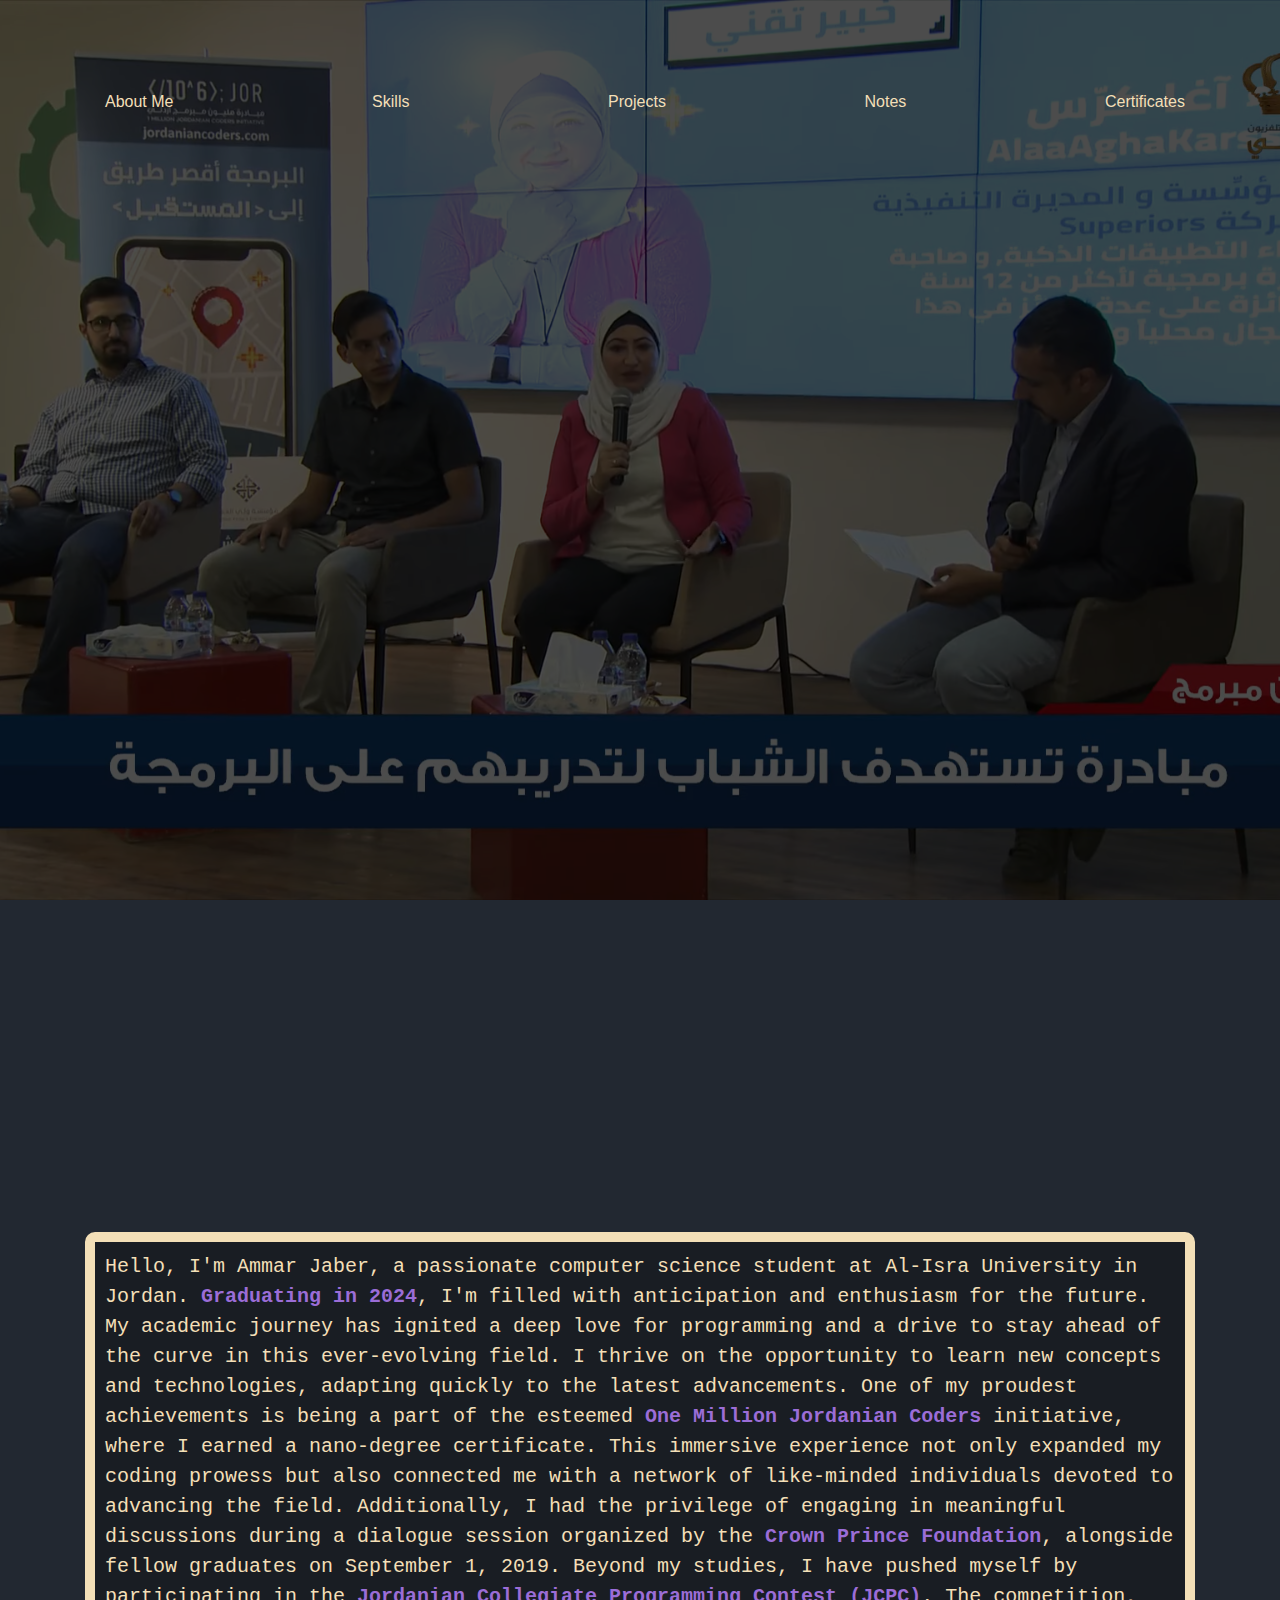
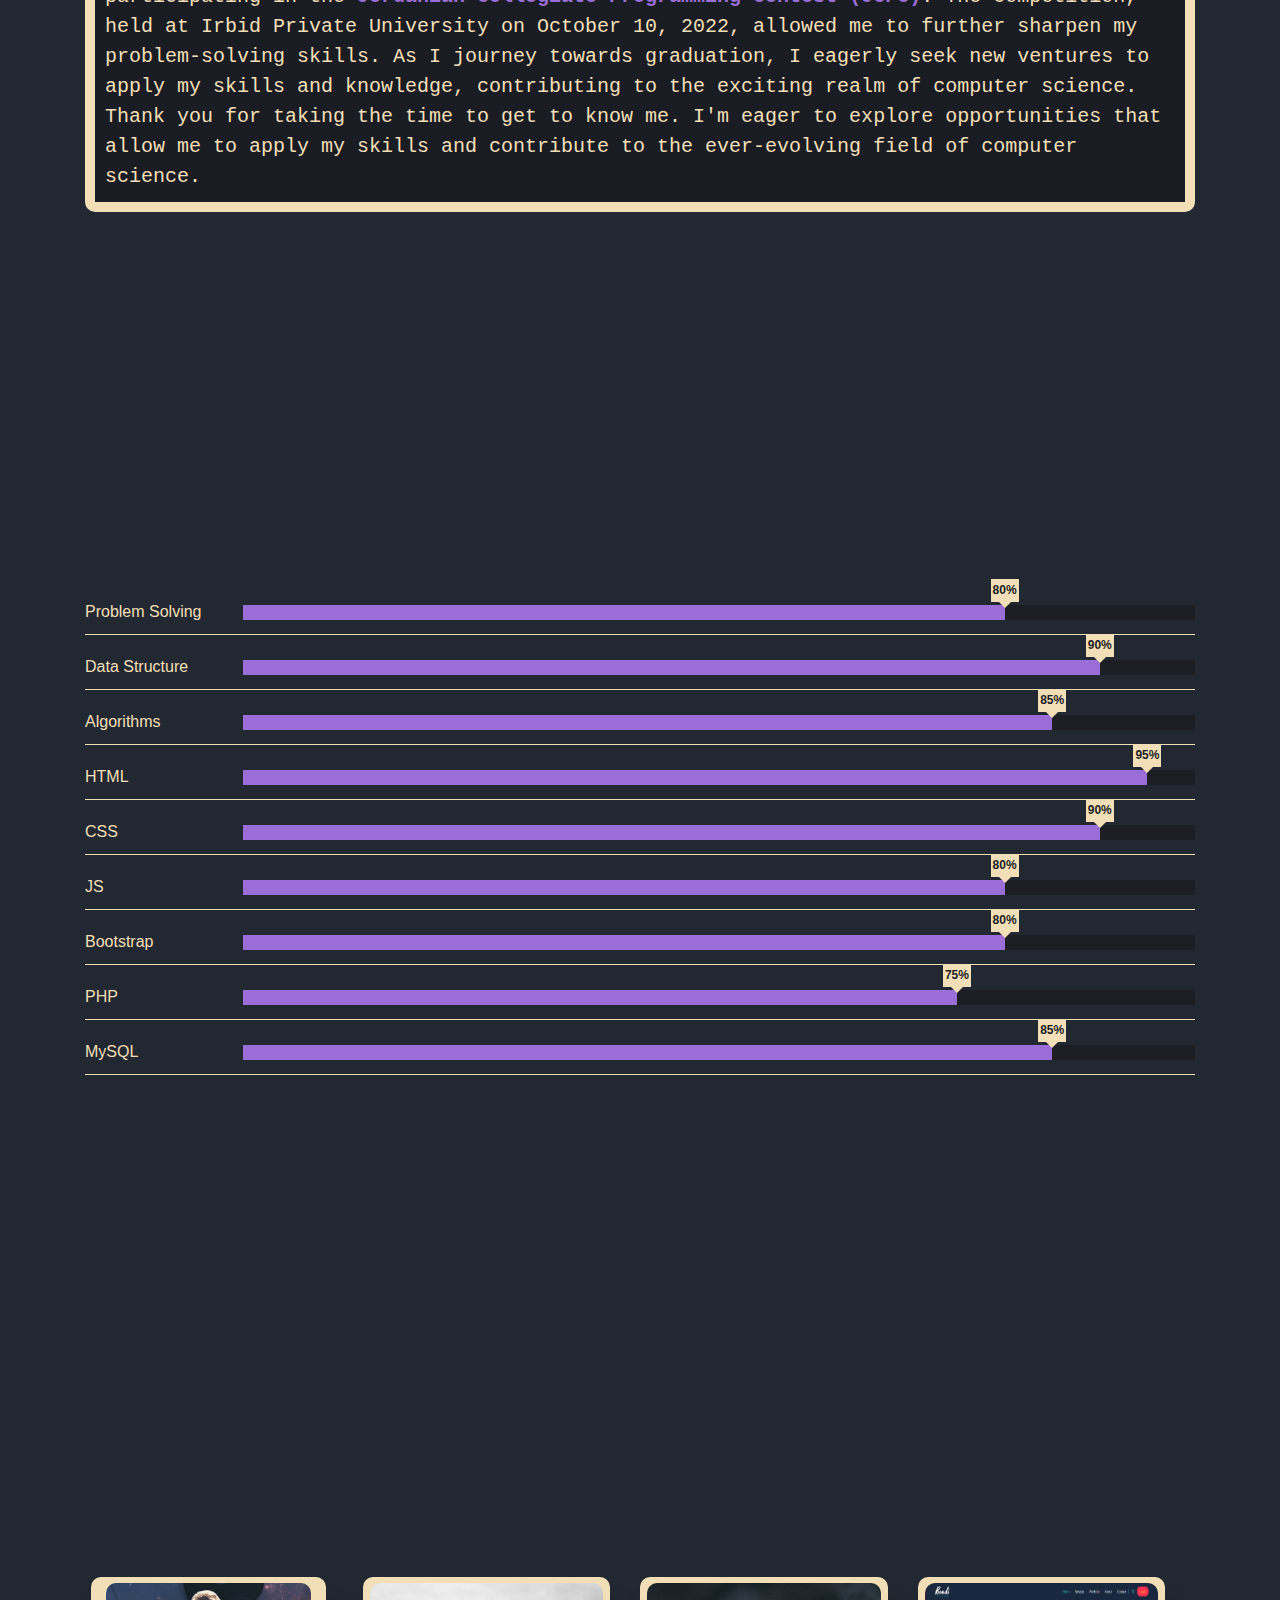
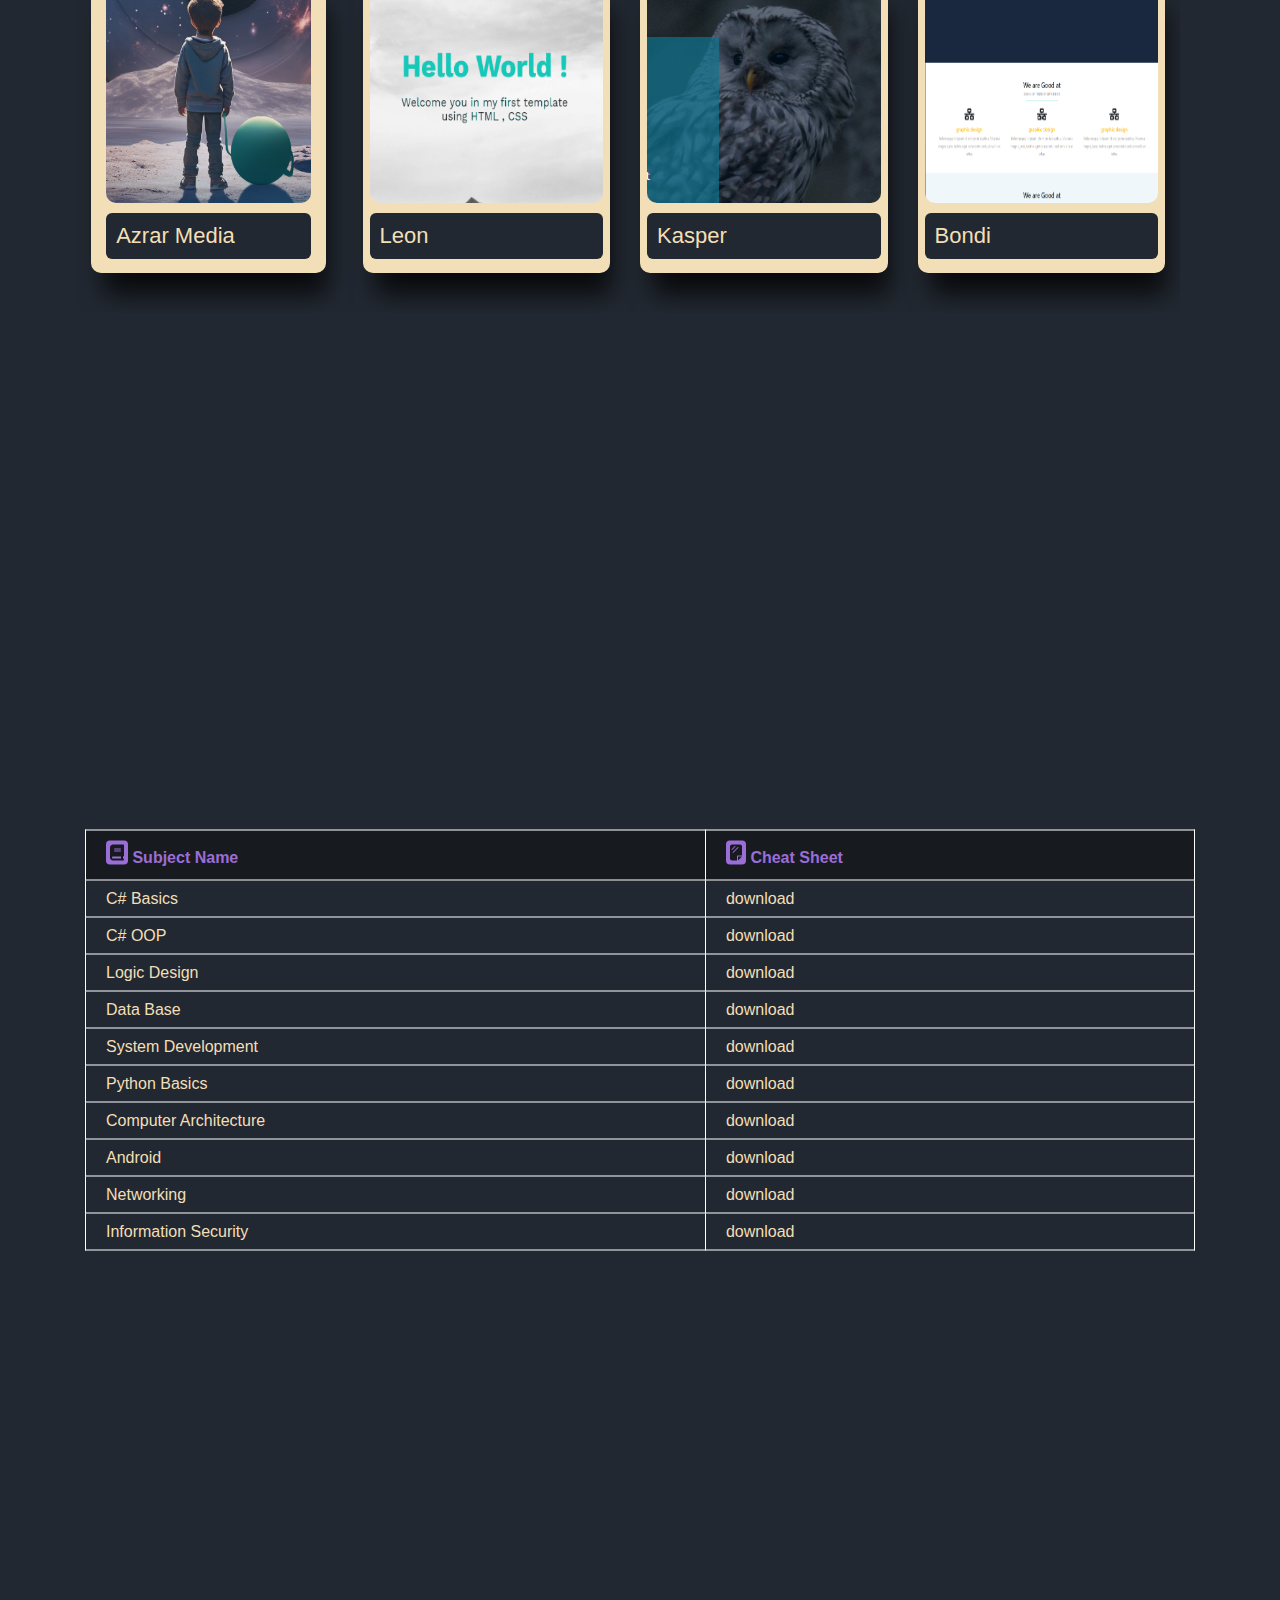
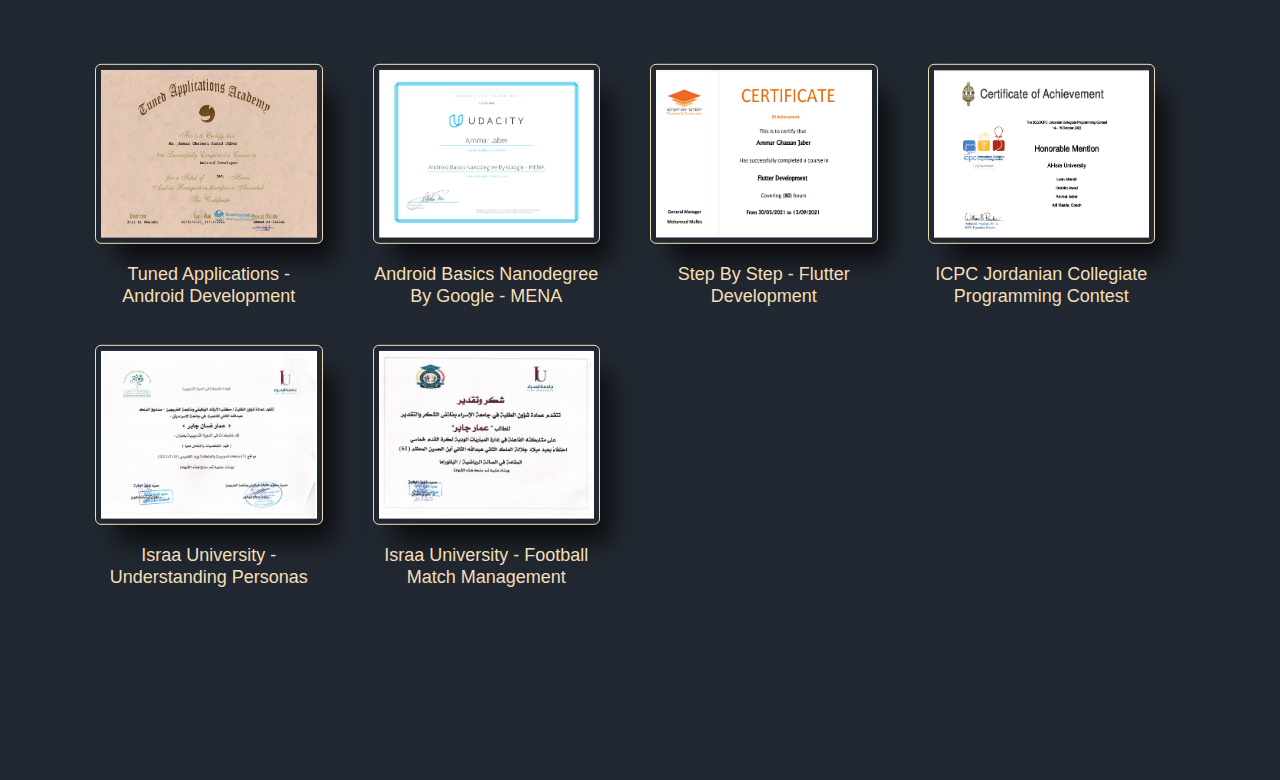
==== commit 9285e247: "new update" ====
--- a/index.html
+++ b/index.html
@@ -37,32 +37,32 @@
       </div>
       <ul class="menu container">
         <li onclick="currentSection(this)">
-          <a href="#about-me">About Me</a>
+          <a href="/index.html#about-me#about-me">About Me</a>
         </li>
         <li onclick="currentSection(this)">
-          <a href="/index.html#skills">Skills</a>
+          <a href="/index.html#about-me#skills">Skills</a>
         </li>
         <li onclick="currentSection(this)">
-          <a href="/index.html#projects">Projects</a>
+          <a href="/index.html#about-me#projects">Projects</a>
+        </li>
+        <!-- <li onclick="currentSection(this)">
+          <a href="/index.html#activities">Activities</a>
+        </li> -->
+        <!-- <li onclick="currentSection(this)">
+          <a href="/index.html#courses">Courses</a>
+        </li> -->
+        <li onclick="currentSection(this)">
+          <a href="/index.html#about-me#notes">Notes</a>
         </li>
         <li onclick="currentSection(this)">
-          <a href="/index.html#activities">Activities</a>
+          <a href="/index.html#about-me#certificates">Certificates</a>
         </li>
-        <li onclick="currentSection(this)">
-          <a href="/index.html#courses">Courses</a>
-        </li>
-        <li onclick="currentSection(this)">
-          <a href="/index.html#notes">Notes</a>
-        </li>
-        <li onclick="currentSection(this)">
-          <a href="/index.html#certificates">Certificates</a>
-        </li>
-        <li onclick="currentSection(this)">
+        <!-- <li onclick="currentSection(this)">
           <a href="/index.html#recommendations">Recommendations</a>
-        </li>
-        <li onclick="currentSection(this)">
+        </li> -->
+        <!-- <li onclick="currentSection(this)">
           <a href="/index.html#contact-me">Contact Me</a>
-        </li>
+        </li> -->
       </ul>
       <div class="menu-icon-cont">
         <span class="menu-icon">
@@ -306,7 +306,7 @@
             </div>
           </div>
         </div>
-        <div class="activities" id="activities">
+        <!-- <div class="activities" id="activities">
           <div class="inner-activities">
             <div class="col-12">
               <div class="activity-card row">
@@ -435,15 +435,15 @@
               >
             </li>
           </ul>
-        </div>
-        <div class="courses" id="courses">
+        </div> -->
+        <!-- <div class="courses" id="courses">
           <ul>
             <li>C# Basics</li>
             <li>C# OOP</li>
             <li>C# Data Structure</li>
             <li>C# Algorithms</li>
           </ul>
-        </div>
+        </div> -->
         <div class="notes" id="notes">
           <div class="inner-notes">
             <table>
@@ -640,14 +640,14 @@
             </div>
           </div>
         </div>
-        <div class="recommendations" id="recommendations"></div>
-        <div class="contact-me" id="contact-me">
+        <!-- <div class="recommendations" id="recommendations"></div> -->
+        <!-- <div class="contact-me" id="contact-me">
           <ul>
             <li>Phone: +962 795220587</li>
             <li>Email: jaberr.ammar22@gmail.com</li>
             <li>Linked In</li>
           </ul>
-        </div>
+        </div> -->
       </div>
       <div class="go-up">
         <i class="fa-solid fa-angle-up"></i>
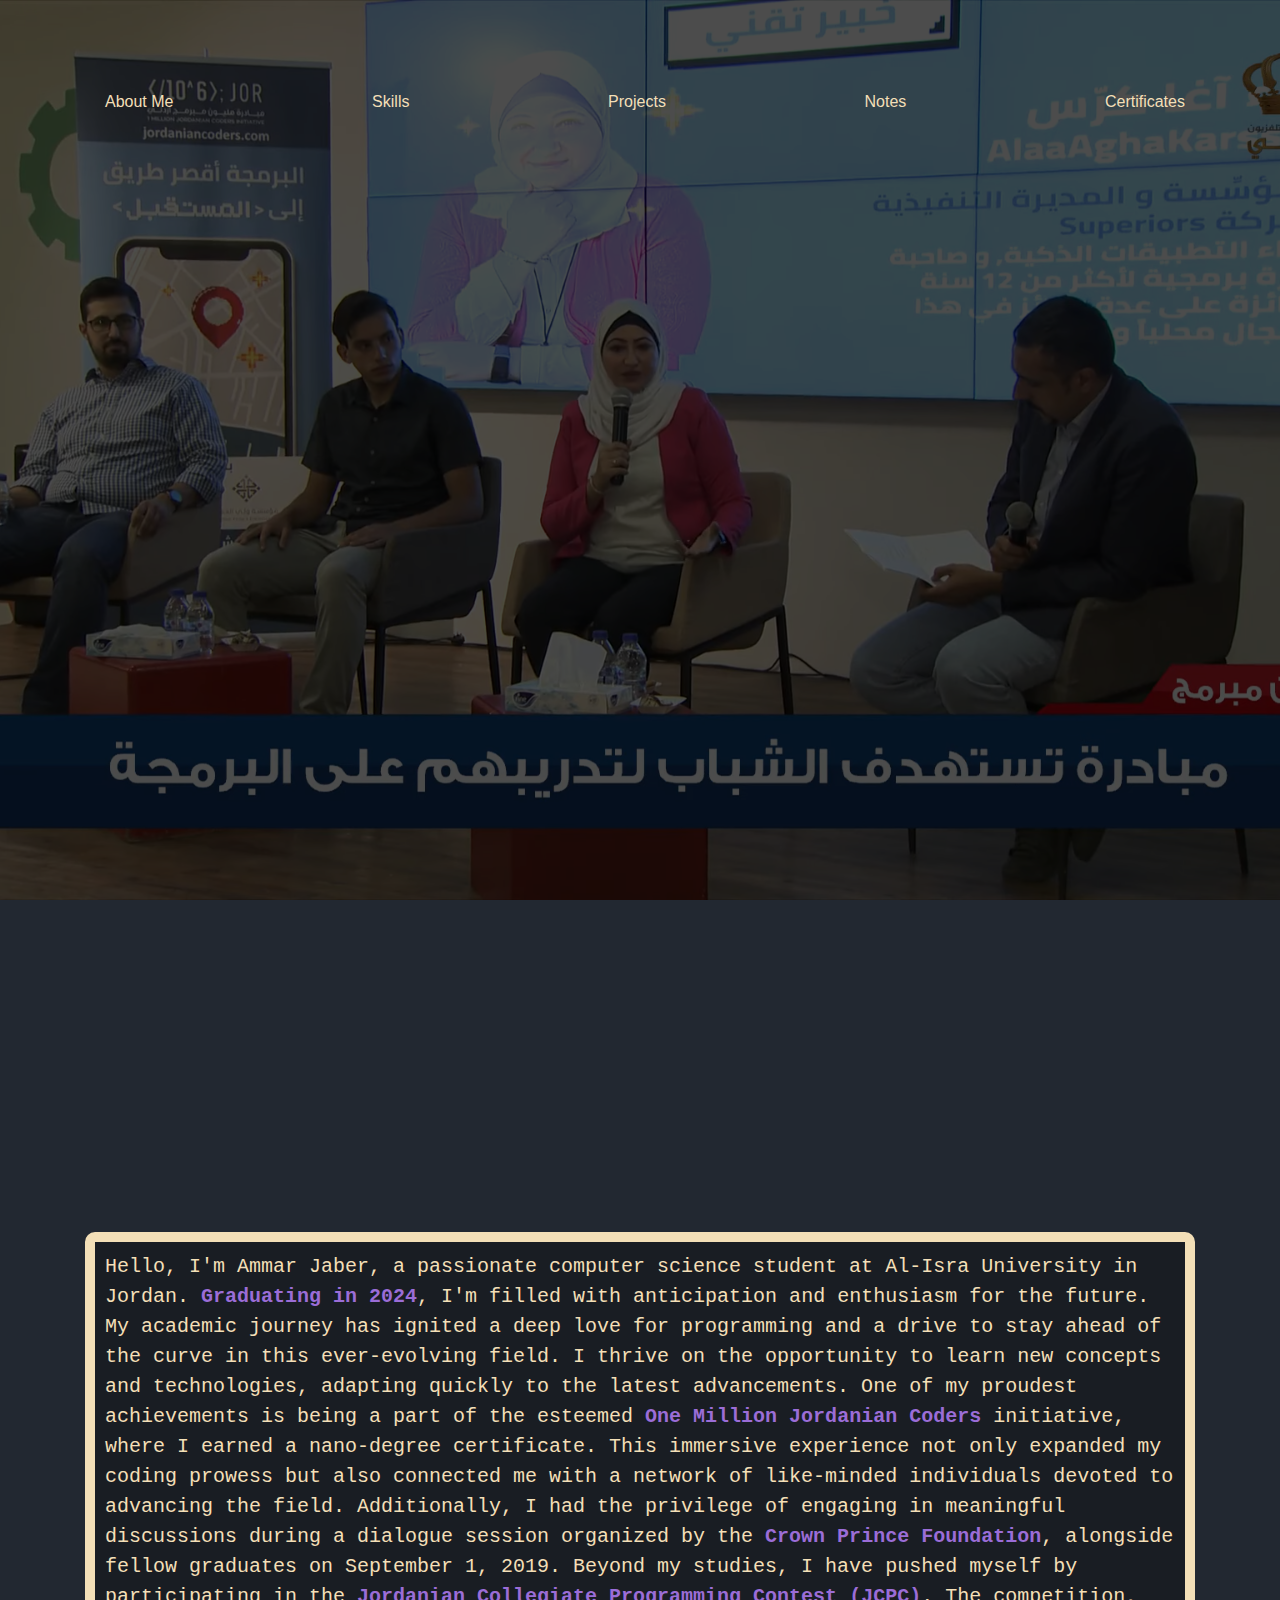
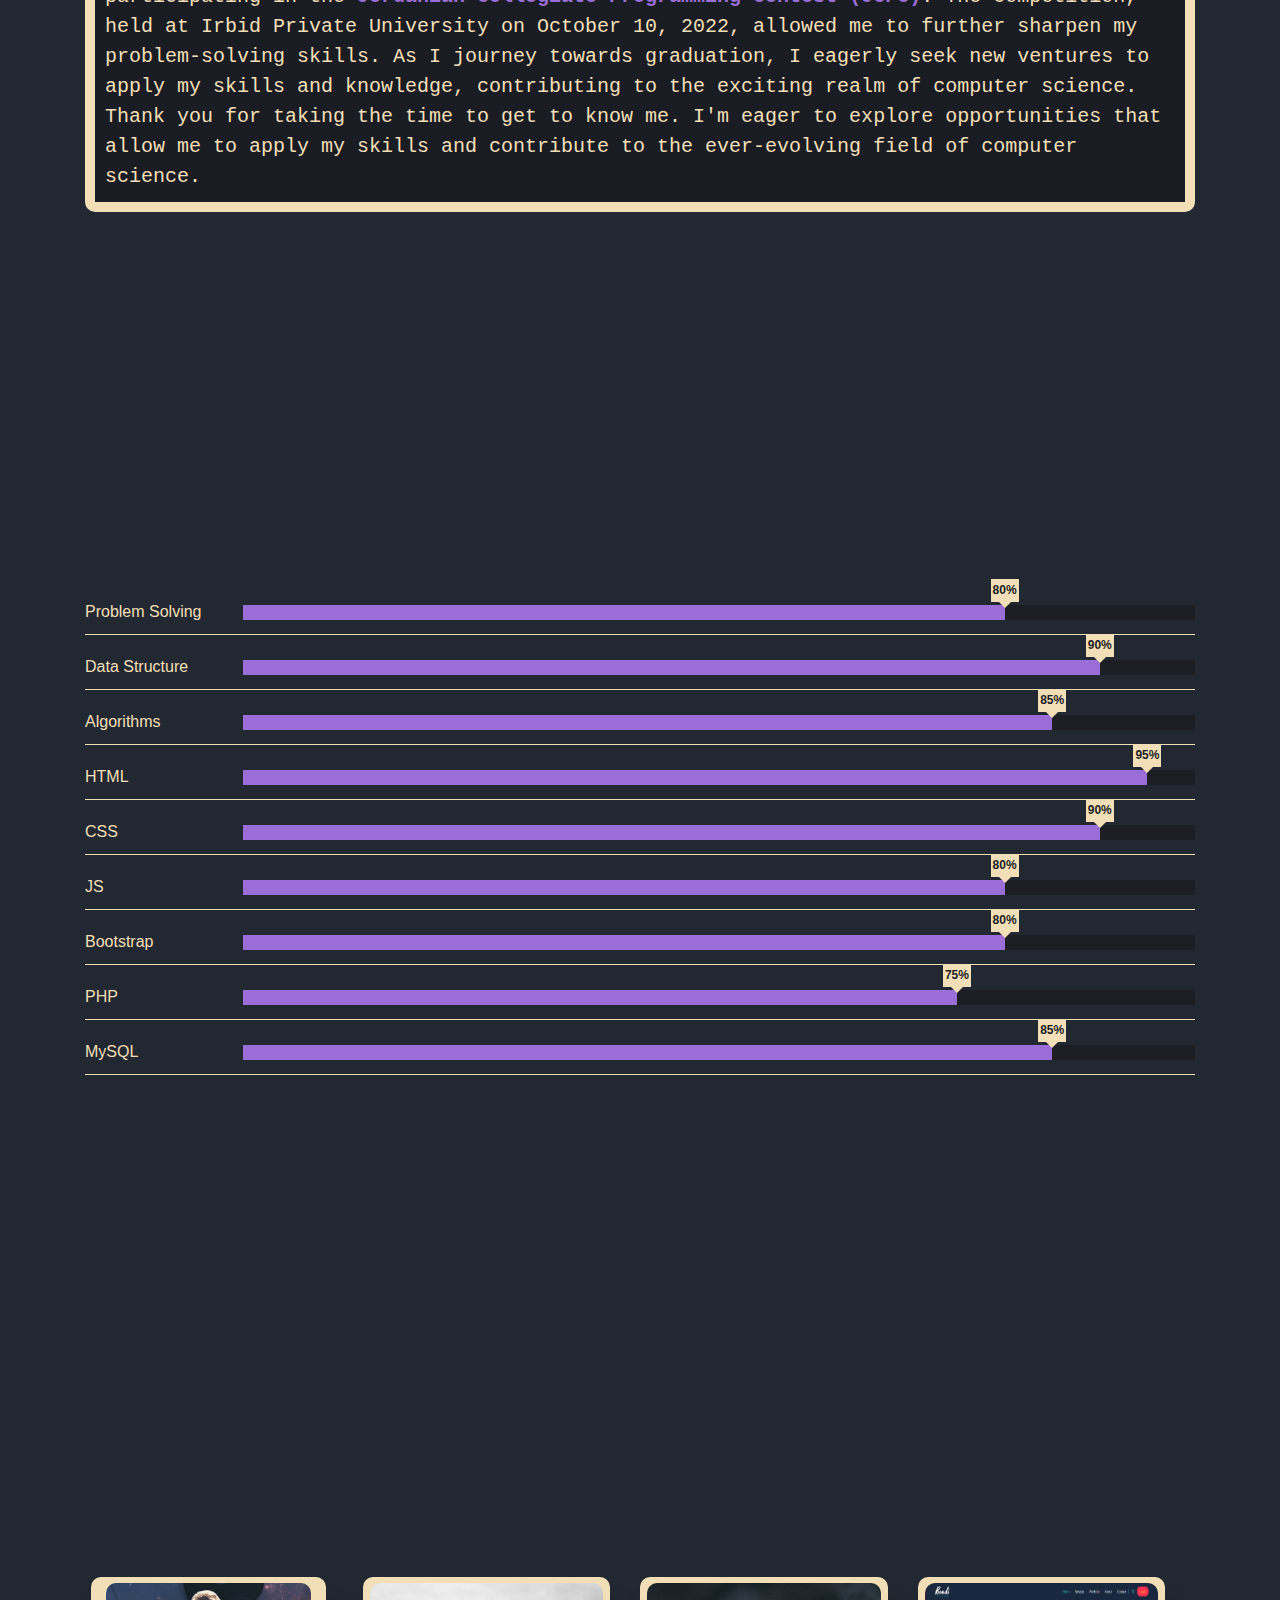
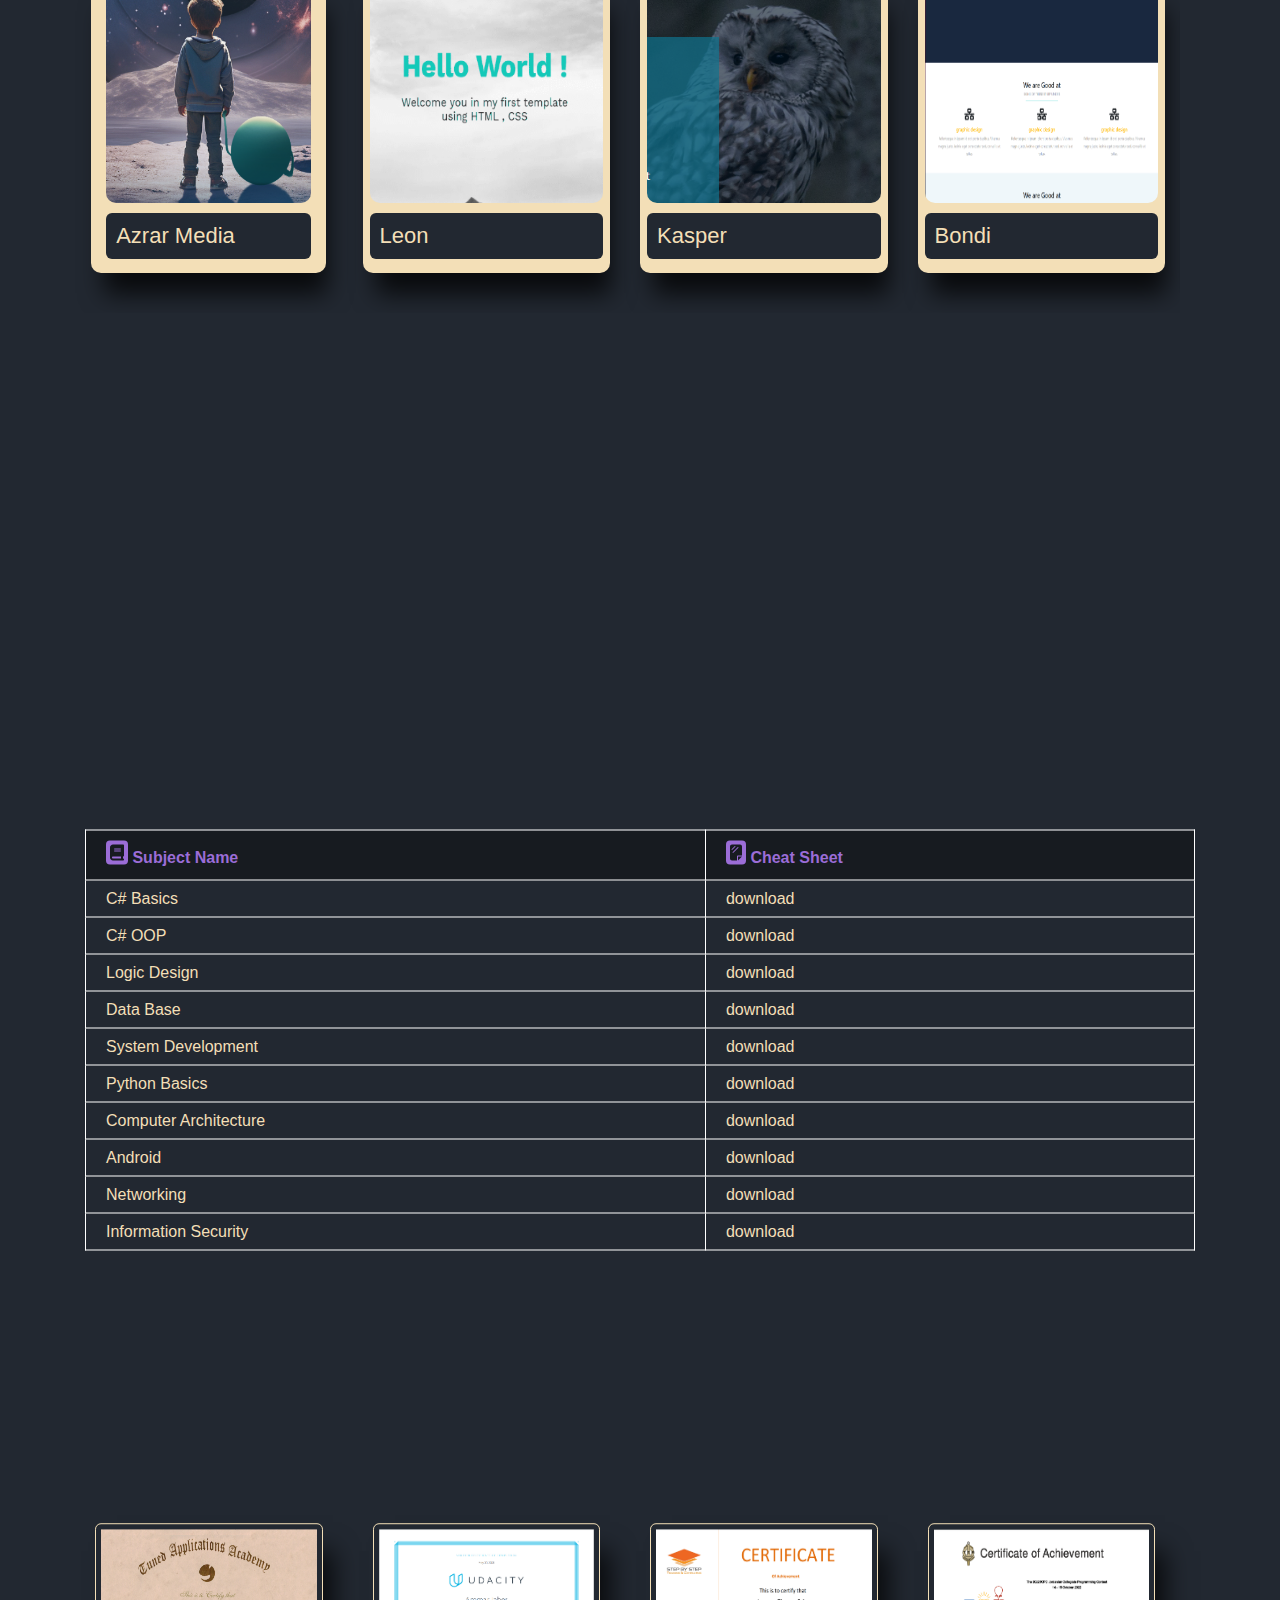
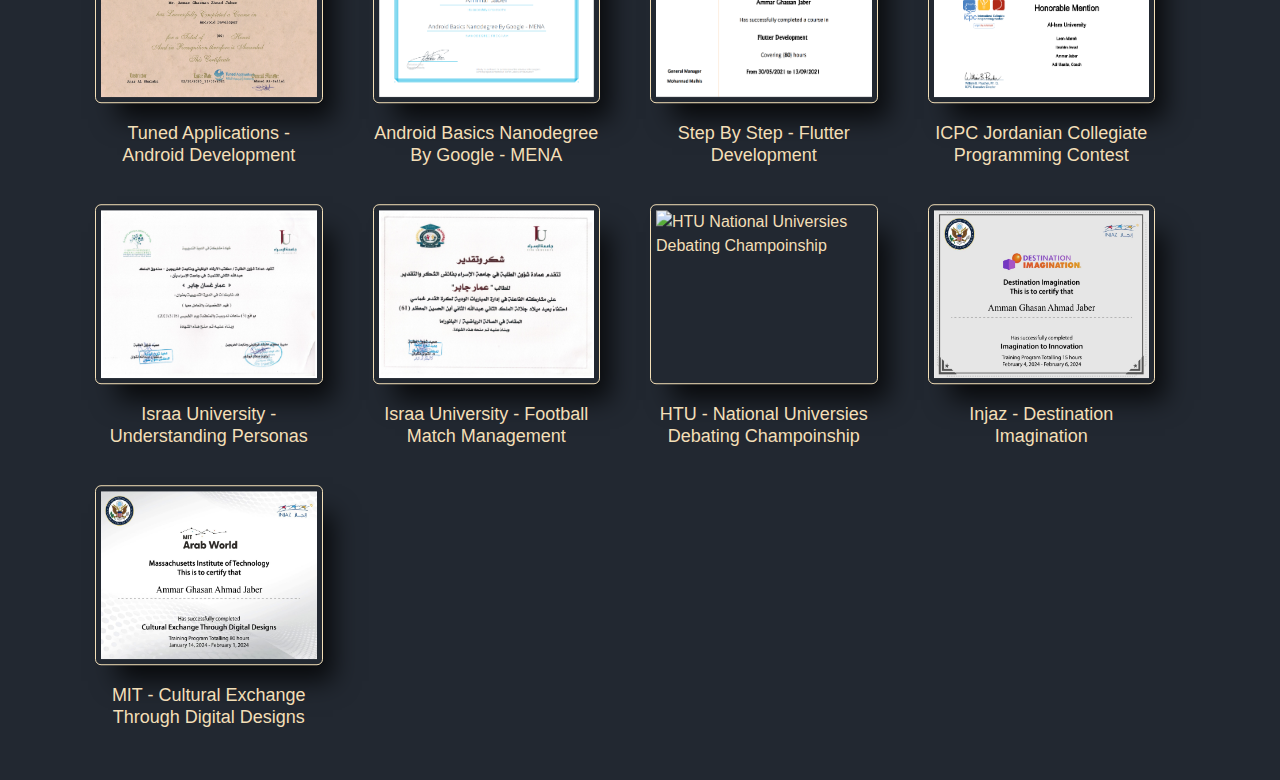
==== commit 8ad02363: "images" ====
--- a/index.html
+++ b/index.html
@@ -3,6 +3,16 @@
   <head>
     <meta charset="UTF-8" />
     <meta name="viewport" content="width=device-width, initial-scale=1.0" />
+    <meta
+      name="description"
+      content="Hello, I'm Ammar Jaber, a passionate computer science student at Al-Isra University in Jordan. Graduating in 2024, I'm filled with anticipation and enthusiasm for the future."
+    />
+    <meta
+      name="keywords"
+      content="Ammar Jaber, ammar jaber, coding with ammar,coding with ammar jaber, web developer jordan,عمار جابر, ammar, 
+Coding With Ammar Jaber"
+    />
+    <meta name="author" content="Ammar Jaber" />
     <!-- Global -->
     <link rel="stylesheet" href="./css/global.css" />
     <!-- Header -->
@@ -37,13 +47,13 @@
       </div>
       <ul class="menu container">
         <li onclick="currentSection(this)">
-          <a href="/index.html#about-me#about-me">About Me</a>
+          <a href="/index.html#about-me">About Me</a>
         </li>
         <li onclick="currentSection(this)">
-          <a href="/index.html#about-me#skills">Skills</a>
+          <a href="/index.html#skills">Skills</a>
         </li>
         <li onclick="currentSection(this)">
-          <a href="/index.html#about-me#projects">Projects</a>
+          <a href="/index.html#projects">Projects</a>
         </li>
         <!-- <li onclick="currentSection(this)">
           <a href="/index.html#activities">Activities</a>
@@ -52,10 +62,10 @@
           <a href="/index.html#courses">Courses</a>
         </li> -->
         <li onclick="currentSection(this)">
-          <a href="/index.html#about-me#notes">Notes</a>
+          <a href="/index.html#notes">Notes</a>
         </li>
         <li onclick="currentSection(this)">
-          <a href="/index.html#about-me#certificates">Certificates</a>
+          <a href="/index.html#certificates">Certificates</a>
         </li>
         <!-- <li onclick="currentSection(this)">
           <a href="/index.html#recommendations">Recommendations</a>
@@ -637,6 +647,45 @@
                   <h3>Israa University - Football Match Management</h3>
                 </div></a
               >
+              <a
+                class="certificate-card col-xl-3 col-lg-4 col-md-6 col-sm-12 col-12"
+                href="Assets\Images\Certificates\HTU.jpeg"
+                download="HTU.jpeg"
+                ><div>
+                  <img
+                    class="img-fluid"
+                    src="./Assets/Images/Certificates/HTU.jpeg"
+                    alt="HTU National Universies Debating Champoinship "
+                  />
+                  <h3>HTU - National Universies Debating Champoinship</h3>
+                </div></a
+              >
+              <a
+                class="certificate-card col-xl-3 col-lg-4 col-md-6 col-sm-12 col-12"
+                href="Assets\Images\Certificates\Amman Jaber - DI_page-0001.jpg"
+                download="Amman Jaber - DI_page-0001.jpg"
+                ><div>
+                  <img
+                    class="img-fluid"
+                    src="./Assets/Images/Certificates/Amman Jaber - DI_page-0001.jpg"
+                    alt="Injaz - Destination Imagination"
+                  />
+                  <h3>Injaz - Destination Imagination</h3>
+                </div></a
+              >
+              <a
+                class="certificate-card col-xl-3 col-lg-4 col-md-6 col-sm-12 col-12"
+                href="Assets\Images\Certificates\Ammar Jaber - MIT_page-0001.jpg"
+                download="Ammar Jaber - MIT_page-0001.jpg"
+                ><div>
+                  <img
+                    class="img-fluid"
+                    src="./Assets/Images/Certificates/Ammar Jaber - MIT_page-0001.jpg"
+                    alt="MIT - Cultural Exchange Through Digital Designs"
+                  />
+                  <h3>MIT - Cultural Exchange Through Digital Designs</h3>
+                </div></a
+              >
             </div>
           </div>
         </div>
@@ -663,12 +712,21 @@
       let backImage = document.getElementsByClassName("image-slider")[0];
       let i = 0;
       let images = [];
-      let slideTime = 12000; // 3 seconds
+      let slideTime = 5000; // 3 seconds
 
       images[0] = "/Assets/Images/header/me-1.png";
       images[1] = "/Assets/Images/header/me-2.jpg";
       images[2] = "/Assets/Images/header/me-3.jpg";
       images[3] = "/Assets/Images/header/me-4.JPG";
+      images[4] = "/Assets/Images/header/mit-team.JPG";
+      images[5] = "/Assets/Images/header/football-team-1.jpg";
+      images[6] = "/Assets/Images/header/debating-1.jpg";
+      images[7] = "/Assets/Images/header/football-team-2.jpg";
+      images[8] = "/Assets/Images/header/debating-2.jpg";
+      images[9] = "/Assets/Images/header/football-team-3.jpg";
+      images[10] = "/Assets/Images/header/debating-3.jpg";
+      images[11] = "/Assets/Images/header/football-team-4.png";
+      images[12] = "/Assets/Images/header/debating-4.jpg";
 
       function changePicture() {
         backImage.style.backgroundImage = `url(${images[i]})`;
